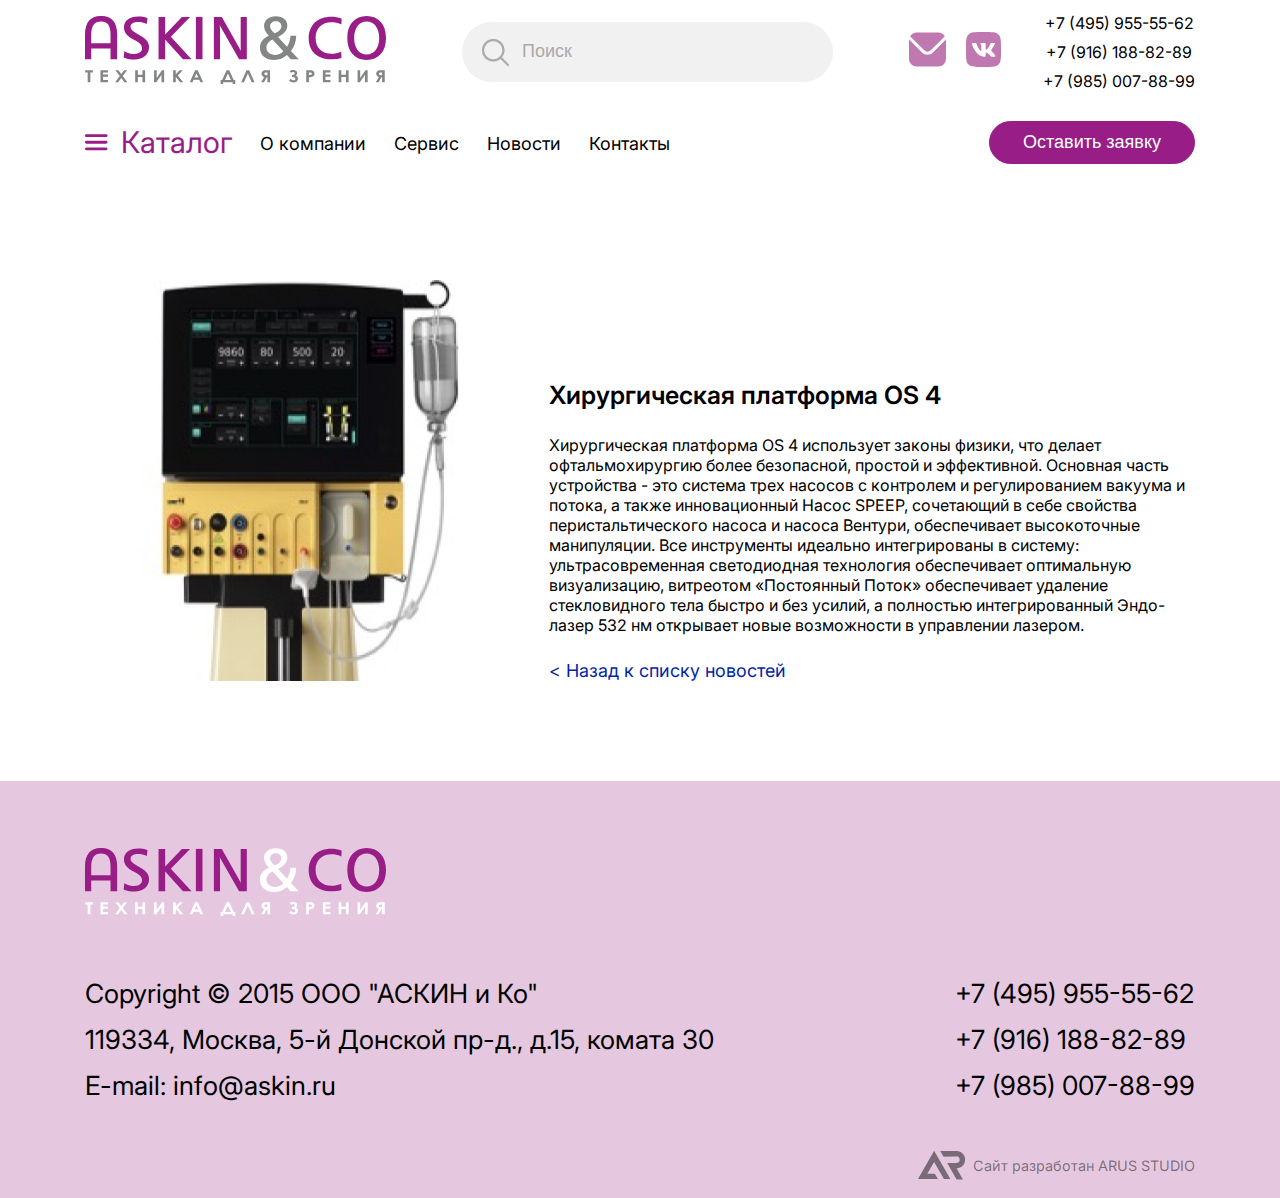
==== about-news.html @ c6e3f9d1 "7" ====
<!DOCTYPE html>
<html lang="ru">
	<head>
		<meta charset="UTF-8" />
		<meta http-equiv="X-UA-Compatible" content="IE=edge" />
		<meta name="viewport" content="width=device-width, initial-scale=1.0" />
		<link rel="preconnect" href="https://fonts.googleapis.com" />
		<link rel="preconnect" href="https://fonts.gstatic.com" crossorigin />
		<link
			href="https://fonts.googleapis.com/css2?family=Inter:wght@300;400;500;600;700&display=swap"
			rel="stylesheet"
		/>
		<link rel="stylesheet" href="style.css" />

		<title>ASKIN&CO</title>
	</head>
	<body>
		<div class="container">
			<header class="header">
				<a class="logo" href="index.html">
					<img src="images/logo.svg" alt="logo" />
				</a>
				<div class="header_search">
					<img class="header__search-ico" src="images/search.png" alt="ico" />
					<input class="header__search-input" type="text" placeholder="Поиск" />
				</div>
				<div class="header__contacts">
					<div class="header__contacts-message">
						<a href=""> <img src="images/ms.svg" alt="ico" /> </a>
						<a href=""> <img src="images/vk.svg" alt="ico" /> </a>
					</div>
					<div class="header__contacts-numbers">
						<a href="tel:74959555562">+7 (495) 955-55-62</a>
						<a href="tel:79161888289">+7 (916) 188-82-89</a>
						<a href="tel:79850078899">+7 (985) 007-88-99</a>
					</div>
				</div>

				<!-- for mobile-->
				<div class="header__mobileInfo">
					<img
						class="header__mobile-search"
						src="images/search-black.svg"
						alt="ico"
					/>
					<img
						class="header__mobile-burger"
						src="images/menu-btn.svg"
						alt="ico"
					/>
				</div>

				<div id="mobile__menuWrap" class="close">
					<div class="mobile__menu">
						<img
							class="mobile__menu-close"
							src="images/mobile-menu-close.svg"
							alt="ico"
						/>
						<ul class="mobile__menu-list">
							<li class="mobile__menu-listItem">
								<a href="about.html"> О компании</a>
							</li>
							<li class="mobile__menu-listItem">
								<a href="services.html"> Сервис </a>
							</li>
							<li class="mobile__menu-listItem">
								<a href="news.html"> Новости</a>
							</li>
							<li class="mobile__menu-listItem">
								<a href="contacts.html"> Контакты</a>
							</li>
						</ul>
						<div class="mobile__menu-numbers">
							<a href="tel:74959555562">+7 (495) 955-55-62</a>
							<a href="tel:79161888289">+7 (916) 188-82-89</a>
							<a href="tel:79850078899">+7 (985) 007-88-99</a>
						</div>
						<div class="mobile__menu-message">
							<a href=""> <img src="images/ms.svg" alt="ico" /> </a>
							<a href=""> <img src="images/vk.svg" alt="ico" /> </a>
						</div>
					</div>
				</div>
			</header>
		</div>

		<main>
			<div class="container">
				<div class="menu">
					<div class="menu__wrap">
						<div class="menu__catalog">
							<img
								class="menu__catalog-btn"
								src="images/catalog-icon.svg"
								alt="ico"
							/>
							<a href="catalog.html" class="menu__catalog-name">Каталог</a>
							<img
								class="menu__catalog-closeBtn"
								src="images/catalog-close.svg"
								alt="ico"
							/>
						</div>
						<ul class="menu__list">
							<li class="menu__list--item">
								<a href="about.html">О компании</a>
							</li>
							<li class="menu__list--item">
								<a href="services.html">Сервис</a>
							</li>
							<li class="menu__list--item"><a href="news.html">Новости</a></li>
							<li class="menu__list--item">
								<a href="contacts.html">Контакты</a>
							</li>
						</ul>
					</div>
					<button class="menu__btn">Оставить заявку</button>
				</div>

				<!--application form-->
				<div id="appFormWrap" class="close">
					<div class="appForm">
						<h4 class="appForm-title">Заполните форму заявки</h4>
						<div class="appForm-inWrap">
							<input class="appForm-alInput" type="text" placeholder="Название вашей организации">
							<input class="appForm-input" type="text" placeholder="ФИО контактного лица">
							<input class="appForm-alInput" type="text" placeholder="E-mail">
							<input class="appForm-input" type="text" placeholder=" +7 (000) 000 00 00 ">
							<textarea class="appForm-message" placeholder="Сообщение"></textarea>
						</div>
						<label class="appForm__agree">
							<input
								type="checkbox"
								id="app"
							 >
							 <div class="fake-app-btn"></div>
							<label class="appForm-agreeText" for="app" >Принимаю соглашением условий обработки персональных данных</label>
						</label>
						<button class="appForm-btn">Отправить</button>
					</div>
				</div>






				<!--aboutnews-->
				<div class="aboutnews__wrap">
					<img src="images/aboutnews.png" alt="img" class="aboutnews__img">
					<div class="aboutnews__info">
						<h4 class="aboutnews__title">Хирургическая платформа OS 4</h4>
						<p class="aboutnews__text">
							Хирургическая платформа OS 4 использует законы физики, что делает офтальмохирургию более
							 безопасной, простой и эффективной. Основная часть устройства - это система трех насосов 
							 с контролем и регулированием вакуума и потока, а также инновационный Насос SPEEP, 
							 сочетающий в себе свойства перистальтического насоса и насоса Вентури, обеспечивает 
							 высокоточные манипуляции. Все инструменты идеально интегрированы в систему: 
							 ультрасовременная светодиодная технология обеспечивает оптимальную визуализацию, 
							 витреотом «Постоянный Поток» обеспечивает удаление стекловидного тела быстро и без 
							 усилий, а полностью интегрированный Эндо-лазер 532 нм открывает новые возможности 
							 в управлении лазером.
						</p>
						<a class="aboutnews__back" href="news.html"> < Назад к списку новостей</a>
					</div>
				</div>



			</div>
		</main>

		<footer class="footer">
			<div class="container">
				<div class="footer__wrapper">
					<a class="footer__logo" href="index.html">
						<img src="images/footer-logo.svg" alt="logo" />
					</a>
					<div class="footer__info">
						<div class="footer__info-text">
							<span>Copyright © 2015 ООО "АСКИН и Ко"</span>
							<span>119334, Москва, 5-й Донской пр-д., д.15, комата 30</span>
							<span
								>E-mail: <a href="mailto: info@askin.ru">info@askin.ru</a></span
							>
						</div>
						<div class="footer__info-num">
							<a href="tel:74959555562">+7 (495) 955-55-62</a>
							<a href="tel:79161888289">+7 (916) 188-82-89</a>
							<a href="tel:79850078899">+7 (985) 007-88-99</a>
						</div>
					</div>
					<div class="arus">
						<a class="arus__link" href="">
							<img src="images/arus.svg" alt="ico" />
							<span>Сайт разработан ARUS STUDIO</span>
						</a>
					</div>
				</div>
			</div>
		</footer>

		<script src="scripts/index.js"></script>
	</body>
</html>
---- style.css ----
*,
*::before,
*::after {
	box-sizing: border-box;
	padding: 0;
	margin: 0;
}
a {
	text-decoration: none;
}
ul{
	list-style: none;
}
html{
	font-size: 16px;
}
body {
	font-family: 'Inter', sans-serif;
	overflow-x: hidden;
}

.container{
	max-width: 1150px;
	margin: 0 auto;
	padding: 0 20px;
}

.close{
	display: none;
}

/*//////////////////////////// HEADER BLOCK //////////////////////////////////*/

.header {
	width: 100%;
	padding: 19px 0;
	height: 103px;
	display: flex;
	justify-content: space-between;
	align-items: center;
}
.logo{
	cursor: pointer;
}

.logo img{
	width: 301px;
}

.header_search {
	position: relative;
	width: 371px;
	height: 60px;
}
.header__search-ico {
	position: absolute;
	top: 17px;
	left: 20px;
	cursor: pointer;
}
.header__search-input {
	width: 100%;
	height: 100%;
	background-color: #F1F1F1;
	border-radius: 82px;
	border:none;
	padding-left: 60px;
	outline: none;
	font-size: 1.125rem;
	color: #AAAAAA;

}
.header__search-input::placeholder{
	color: #AAAAAA;
}

.header__contacts {
	display: flex;
	justify-content: space-between;
	align-items: center;
	column-gap: 42px;
}
.header__contacts-message {
	display: flex;
	justify-content: space-between;
	align-items: center;
	column-gap: 20px;
}

.header__contacts-numbers {
	display: flex;
	flex-direction: column;
	justify-content: space-between;
	align-items: center;
	row-gap: 9px;
	font-size: 1rem;
}
.header__contacts-numbers a{
	color: black;
}


.header__mobileInfo{
	display: none;
	align-items: center;
	column-gap: 23px;
}
.header__mobile-search{
	cursor: pointer;
}
.header__mobile-burger{
	cursor: pointer;
}


.mobile__menuWrap{
	position: fixed;
	top: 0;
	left: 0;
	width: 100%;
	height: 100%;
	background-color: rgba(0,0,0,0.5);
	z-index: 5;
}

.mobile__menu{
	position: absolute;
	right: 0;
	top: 0;
	width: 320px;
	height: 100%;
	background-color: #fff;
	color: #000;
	padding: 40px 17px;
	overflow-y: scroll;
}
.mobile__menu-close{
	position: fixed;
	right: 7px;
	top: 7px;
}

.mobile__menu-list {
	display: flex;
	flex-direction: column;
	row-gap: 39px;
	font-weight: 400;
	font-size: 1.125rem;
}

.mobile__menu-listItem a{
	color: black;
}

.mobile__menu-numbers {
	margin-top: 40px;
	display: flex;
	flex-direction: column;
	row-gap: 18px;
}
.mobile__menu-numbers a{
	color: black;
}

.mobile__menu-message {
	margin-top: 40px;
	display: flex;
	column-gap: 25px;
}



@media(max-width: 1060px) {
	.logo img{
		width: 283px;
	}
	.header__contacts {
		display: none;
	}
	.header_search {
		width: 420px;
	}
}

@media(max-width: 850px) {
	.logo img{
		width: 200px;
	}
	.header{
		height: 90px;
	}
	.header_search {
		width: 300px;
		height: 50px;
	}
	.header__search-ico {
		width: 22px;
		height: 22px;
		top: 14px;
		left: 18px;
	}
	.header__search-input {
		padding-left: 52px;
	}
}

@media(max-width: 780px) {
	.header__mobileInfo{
		display: flex;
	}
	.logo img{
		width: 164px;
	}
	.header{
		height: 60px;
	}
	.header_search {
		display: none;
	}
}


/*//////////////////////////// MOBILE SEARCH //////////////////////////////////*/

.mobile__searchWrap{
	position: fixed;
	top: 0;
	width: 100%;
	height: 100%;
	background-color: rgba(0, 0, 0, 0.301);
	overflow-y: hidden;
	z-index: 10;
}

.mobile__search-off{
	position: absolute;
	display: flex;
	align-items: center;
	top: -100px;
	left: 0;
	width: 100%;
	height: 70px;
	background-color: #fff;
	transition: all 0.4s ease;
}
.mobile__search-on{
	position: absolute;
	display: flex;
	align-items: center;
	top: 0;
	left: 0;
	width: 100%;
	height: 70px;
	background-color: #fff;
	transition: all 0.5s ease;
}
.mobile__search-ico{
	width: 28px;
	height: 27px;
	margin-left: 20px;
	cursor: pointer;
}
.mobile__search-input{
	width: 100%;
	height: 70px;
	background-color: #fff;
	color: #AAAAAA;
	padding: 24px 15px;
	border: none;
	outline: none;
	font-weight: 400;
	font-size: 1.125rem;
}
.mobile__search-input::placeholder{
	color: #AAAAAA;
	font-weight: 400;
	font-size: 1.125rem;
}







/*//////////////////////////// MENU BLOCK //////////////////////////////////*/


.menu{
	width: 100%;
	height: 77px;
	display: flex;
	justify-content: space-between;
	align-items: center;
}

.menu__wrap {
	display: flex;
	justify-content: space-between;
	align-items: center;
	column-gap: 27px;
}
.menu__catalog {
}

.menu__catalog-name{
	margin-left: 9px;
	font-weight: 400;
	font-size: 1.875rem;
	color: #981D87;
}
.menu__catalog-btn{
	cursor: pointer;
	color: #981D87;
	margin-bottom: 2px;
}
.menu__catalog-closeBtn{
	display: none;
	margin-left: 7px;
	margin-bottom: 2px;
	cursor: pointer;
}
.menu__list {
	display: flex;
	justify-content: space-between;
	column-gap: 28px;
	margin-top: 3px;
}
.menu__list--item {
	font-weight: 400;
	font-size: 1.125rem;
}
.menu__list--item a{
	color: black
}
.menu__btn {
	width: 206px;
	height: 43px;
	color: white;
	font-size: 1.125rem;
	font-weight: 400;
	background-color: #981D87;
	border-radius: 60px;
	border: 1px solid #981D87;
	cursor: pointer;
	margin-top: 2px;
	transition: all 0.3s ease-in-out;
}
.menu__btn:hover{
	color: #981D87;
	background-color: white;
}



@media(max-width: 1020px) {
	.menu__catalog-name{
		font-size: 1.5625rem;
	}
	.menu__catalog-btn{
		margin-bottom: 0;
	}
	.menu__btn {
		width: 179px;
	}
	
}

@media(max-width: 850px) {
	.menu__list {
		font-size: 0.6rem;
		column-gap: 17px;
		margin-top: 3px;
	}
	.menu__btn {
		width: 176px;
		height: 36px;
		font-size: 1rem;
	}
}
@media(max-width: 780px) {
	.menu__list {
		display: none;
	}
}

@media(max-width: 460px) {
	.menu__btn {
		display: none;
	}
	.menu__catalog-name{
		margin-left: 7px;
		margin-bottom: 1px;
		font-size: 1.125rem;
	}
	.menu__catalog-btn{
		width: 20px;
		height: 14px;
	}
}




/*//////////////////////////// APP FORM BLOCK //////////////////////////////////*/

.appFormWrap {
	z-index: 10;
	top: 0;
	left: 0;
	width: 100%;
	height: 100%;
	position: fixed;
	display: flex;
	justify-content: center;
	align-items: center;
	background-color: rgba(0, 0, 0, 0.58);
}
.appForm {
	display: flex;
	flex-direction: column;
	padding: 27px;
	background-color: #fff;
	width: 426px;
	height: 596px;
	border-radius: 20px;
}
.appForm-title {
	font-weight: 400;
	font-size: 1rem;
	margin-top: 10px;
	margin-bottom: 26px;
	text-align: center;
}
.appForm-inWrap {
	display: flex;
	flex-direction: column;
	row-gap: 10px;
}
.appForm-alInput {
	height: 50px;
	background-color: rgba(248, 248, 248, 0.88);
	border-radius: 11.2786px;
	border: none;
	outline: none;
	font-weight: 400;
	font-size: 0.875rem;
	color: #9D9D9D;
	padding: 16px;
}
.appForm-input {
	height: 50px;
	background-color: rgba(248, 248, 248, 0.88);
	border-radius: 11.2786px;
	border: none;
	outline: none;
	font-weight: 400;
	font-size: 0.875rem;
	color: #9D9D9D;
	padding: 16px;
}
.appForm-message{
	height: 111px;
	background-color: rgba(248, 248, 248, 0.88);
	border-radius: 12.6884px;
	border: none;
	outline: none;
	font-weight: 400;
	font-size: 0.875rem;
	color: #9D9D9D;
	padding: 16px;
	resize: none;
}


.appForm__agree {
	display: flex;
	align-items: center;
	margin-top: 23px;
}

.appForm__agree input{
	height: 1px;
	width: 1px;
}
.fake-app-btn{
	width: 27px;
	height: 22px;
	background-color: #ffffff;
	border-radius: 50%;
	border: 1px solid #000000;
}
.appForm__agree input:checked + .fake-app-btn::before{
	z-index: 3;
	display: inline-block;
	position: relative;
	content: "";
	top: 0.5px;
	left: 4.5px;
	width: 12px;
	height: 12px;
	background-color: #aca192;
	border-radius: 50%;
}	
.appForm-agreeText{
	font-weight: 400;
	font-size: 0.75rem;	
	color: #B4B4B4;
	margin-left: 14px;
}
.appForm-btn {
	cursor: pointer;
	width: 366.83px;
	height: 49.34px;
	background-color: #CBCBCB;
	border-radius: 38px;
	font-weight: 600;
	font-size: 1.0625rem;
	color: #fff;
	border: none;
	margin-top: 23px;
	transition: all 0.3s ease-in-out;
}

.appForm__agree input:checked + .appForm-btn:hover {
	background: #981D87;
	color: rgba(255, 255, 255, 0.88);
}




/*//////////////////////////// OFFER BLOCK //////////////////////////////////*/


.offer{
	width:100%;
	/*height: 524px;*/
	margin-top: 21px;
}
.offer__block{

	/*height: 100%;*/
	height: 524px;
}
.first-block {
	display: flex;
	justify-content: space-between;
	align-items: center;
	background-color: #FAFAFA ;
	/*column-gap: 62px;*/
}
.first__block-info{
	width: 416px;
	display: flex;
	flex-direction: column;
	justify-content: center;
	row-gap: 15px;
	margin-left: 19px;
}
.first-block-title{
	font-weight: 600;
	font-size: 1.5rem;
}
.first-block-text{
	font-weight: 400;
	font-size: 1.125rem;
}
.first__block-company{
	width: 582px;
	display: flex;
	column-gap: 44px;
}
.img2{
	margin-top: 63px;
	margin-bottom: 47px;
}
.img3{
	margin-bottom: 29px;
}
.img4{
	margin-top: 65px;
	margin-bottom: 48px;
}
/*.slick-initialized .slick-slide{
	display: flex;
	justify-content: space-between;
	align-items: center;
	padding: 70px 0 100px 0;
	position: relative;
}*/
.slick-prev{
	z-index: 3;
	position: absolute;
	right: 114px;
	bottom: 33px;
	width: 0;
	height: 0;
	font-size: 0;
	border: none;
}
.slick-prev::before{
	content: url(images/left-arrow.svg);
	cursor: pointer;
	padding: 5px;
}
.slick-next{
	z-index: 3;
	position: absolute;
	right: 34px;
	bottom: 33px;
	width: 0;
	height: 0;
	font-size: 0;
	border: none;
	background-color: #FAFAFA;
}
.slick-next::after{
	content: url(images/right-arrow.svg);
	cursor: pointer;
	padding: 5px;
}



/*//////////////////////////// CATALOG BLOCK //////////////////////////////////*/

.catalog {
	width: 100%;
	margin-top: 39px;
	margin-bottom: 100px;
}
.catalog__title {
	margin-top: 18px;
	font-weight: 400;
	font-size: 1.25rem;
}
.catalog__list {
	margin-top: 38px;
	display: flex;
	justify-content: space-between;
	align-items: center;
	flex-wrap: wrap;
	column-gap: 21px;
	row-gap: 40px;
}
.catalog__item {
	position: relative;
	width: 260px;
	height: 377px;
	border: 1px solid #E4E4E4;
	border-radius: 10px;
	display: flex;
	flex-direction: column;
	justify-content: space-between;
	align-items: center;
	transition: all 0.3s;
}
.catalog__item:hover{
	cursor: pointer;
	scale: 1.010 ;
}

.catalog__item img{
	margin-top: 25px;
	width: 210px;
}

.catalog__item-name {
	font-weight: 400;
	font-size: 1.25rem;
	position: absolute;
	top: 300px;
	left: 12px;
	color: #000000;
}




/*//////////////////////////// NEWS BLOCK //////////////////////////////////*/

.news {
	margin-bottom: 100px;
}
.news__top {
	display: flex;
	justify-content: space-between;
	align-items: center;
}
.news__title {
	font-weight: 400;
	font-size: 1.25rem;
}
.news__btn {
	width: 291px;
	height: 46px;
	background-color: #981D87;
	border-radius: 60px;
	border: 1px solid #981D87;
	color: #fff;
	font-weight: 600;
	font-size: 1.125rem;
	cursor: pointer;
	transition: all 0.3s ease-in-out;
}
.news__btn:hover{
	background-color: #ffffff;
	color: #981D87;
}
.news__list {
	margin-top: 62px;
	display: flex;
	justify-content: center;
	column-gap: 35px;
	align-items: center;
}
.news__item {
	width: 306px;
	height: 427px;
	border: 0.909524px solid #D3D3D3;
	border-radius: 20.0095px;
	padding: 12px;
	display: flex;
	flex-direction: column;
}
.news__item img{
	width: 251px;
	height: 181px;
	margin: 15px auto 0;
}
.news__item-name {
	margin-top: 33px;
	margin-bottom: 19px;
	font-weight: 600;
	font-size: 1rem;
}
.news__item-text {
	font-weight: 400;
	font-size: 0.875rem;
}
.news__item-btn {
	margin-top: 19px;
	color: #0025AA;
	font-weight: 400;
	font-size: 1rem;
	cursor: pointer;
}







/*//////////////////////////// ABOUNEWS BLOCK //////////////////////////////////*/


.aboutnews__wrap {
	display: flex;
	column-gap: 90px;
	margin: 100px 0;
}
.aboutnews__img {

}
.aboutnews__info {
	display: flex;
	flex-direction: column;
	row-gap: 25px;
	margin-top: 100px;
}
.aboutnews__title {
	font-weight: 600;
	font-size: 1.5625rem;
}
.aboutnews__text {
	font-weight: 400;
	font-size: 1rem;
}
.aboutnews__back {
	font-weight: 400;
	font-size: 1.125rem;
	color: #0025AA;
}







/*//////////////////////////// HELP BLOCK //////////////////////////////////*/

.helpWrap{
	
}
.help {
	padding-bottom: 30px;
	position: relative;
}
.help__left {
	display: flex;
	flex-direction: column;
}
.help__title {
	margin-top: 57px;
	font-weight: 400;
	font-size: 1.5625rem;
}
.help__name {
	width: 563px;
	height: 78px;
	background: #EDF5FF;;
	border-radius: 16px;
	border: none;
	font-weight: 400;
	font-size: 1.125rem;
	color: #AEAEAE;
	margin-top: 30px;
	padding: 27px 15px;
	outline: none;
}
.help__tel {
	width: 563px;
	height: 78px;
	background: #EDF5FF;;
	border-radius: 16px;
	border: none;
	font-weight: 400;
	font-size: 1.125rem;
	color: #AEAEAE;
	margin-top: 25px;
	padding: 27px 15px;
	outline: none;
}

.help__com {
	width: 563px;
	height: 202px;
	background: #EDF5FF;;
	border-radius: 18px;
	border: none;
	outline: none;
	font-weight: 400;
	font-size: 1.125rem;
	color: #AEAEAE;
	margin-top: 25px;
	resize: none;
	padding: 22px 15px;
}
.help__name::placeholder,
.help__tel::placeholder,
.help__com::placeholder{
	font-weight: 400;
	font-size: 1.125rem;
}

.help__agree {
	display: flex;
	align-items: center;
	margin-top: 22px;
	font-weight: 400;
	font-size: 1rem;
	color: #8E8E8E;
}
.help__agree label{
	margin-left: 15px;
}
.help__agree input{
	height: 1px;
	width: 1px;
}
.fake-btn{
	width: 28px;
	height: 28px;
	background-color: #F8F8F8;
	border-radius: 33px;
}
.help__agree input:checked + .fake-btn::before{
	z-index: 3;
	display: inline-block;
	position: relative;
	content: "";
	top: 5.3px;
	left: 5.3px;
	width: 18px;
	height: 18px;
	background-color: #EDF5FF;;
	border-radius: 33px;
}

.help__btn {
	cursor: pointer;
	width: 563px;
	height: 65px;
	background: #DBECFF;;
	border-radius: 38px;
	font-weight: 600;
	font-size: 1.5625rem;
	color: #000;
	border: none;
	margin-top: 26px;
	transition: all 0.3s ease-in-out;
}
.help__btn:hover {
	background: #981D87;
	color: rgba(255, 255, 255, 0.88);
}
.help__img {
	width: 678px;
	height: 678px;
	position: absolute;
	top: 20px;
	right: -170px;
}




@media(max-width: 1370px){
	.help__img {
		width: 580px;
		height: 580px;
		right: -110px;
		top: 85px;
	}
	.help {
		padding: 0 20px 30px;
	}
}


@media(max-width: 1100px){
	.help {
		display: flex;
		justify-content: center;
		align-items: center;
	}

	.help__img {
		display: none;
	}

}

@media(max-width: 700px){

	.help__name,
	.help__tel{
		width: 376px;
		height: 62px;
		font-size: 1rem;
	}
	.help__com{
		width: 376px;
		height: 202px;
	}
	.help__btn {
		width: 370px;
		height: 59px;
	}
}
@media(max-width: 420px){
	.help__name,
	.help__tel{
		width: 296px;
		height: 52px;
		font-size: 1rem;
	}
	.help__tel{
		margin-top: 15px;
	}
	.help__com{
		margin-top: 15px;
		width: 296px;
		height: 197px;
	}
	.help__btn {
		width: 296px;
		height: 51px;
		margin-top: 25px;
		margin-bottom: 10px;
	}
}






/*//////////////////////////// PARTNERS BLOCK //////////////////////////////////*/



.partners__title {
	margin-top: 40px;
	font-weight: 400;
	font-size: 1.25rem;
}
.partners__list {
	width: 100%;
	padding: 30px 0;
	display: flex;
	justify-content: center;
	align-items: center;
	column-gap: 60px;
	margin-bottom: 50px;
}
.partners__list-item {
	display: flex;
	justify-content: center;
	align-items: center;
}












/*//////////////////////////// FOOTER BLOCK //////////////////////////////////*/


.footer{
	height: 417px;
	width: 100%;
	background-color: #E5C8E0;
}
.footer__logo img{
	cursor: pointer;
	margin-top: 67px;
}
.footer__info{
	margin-top: 57px;
	display: flex;
	flex-wrap: wrap-reverse;
	justify-content: space-between;
	align-items: center;
	font-weight: 400;
	font-size: 1.650rem;
}
.footer__info-text{
	display: flex;
	flex-direction: column;
	row-gap: 14px;
}
.footer__info-text a{
	color: black;
}

.footer__info-num{
	display: flex;
	flex-direction: column;
	row-gap: 14px;
}
.footer__info-num a{
	color: black;
}
.arus{
	display: flex;
	justify-content: end;
	margin-top: 50px;
}
.arus__link{
	display: flex;
	justify-content: space-between;
	column-gap: 7px;
	align-items: center;
	color: #00000078;
	font-weight: 400;
	font-size: 0.900rem;
}



@media(max-width: 1060px) {
	.container{
		padding: 0 30px;
	}
	.footer__logo img{
		margin-top: 60px;
	}
	.footer__info{
		font-size: 1rem;
		flex-direction: column;
		align-items: start;
		row-gap: 22px;
		margin-top: 43px;
	}
	.footer__info-text{
		order: 2;
	}
	.footer__info-num{
		order: 1;
	}

	.arus{
		display: flex;
		justify-content: end;
		margin-top: -13px;
	}
	.arus__link{
		display: flex;
		justify-content: space-between;
		column-gap: 6px;
		align-items: center;
		color: #00000078;
		font-weight: 400;
		font-size: 0.875rem;
	}
	.arus__link img{
		width: 36px;
		height: 22px;
	}
}

@media(max-width: 820px) {
	.container{
		padding: 0 20px;
	}
	.footer__logo img{
		margin-top: 37px;
		width: 213px;
		height: 48px;
	}
	.footer__info{
		row-gap: 30px;
		margin-top: 35px;
	}

	.arus{
		display: flex;
		justify-content: center;
		margin-top: 30px;
	}
	.arus__link{
		display: flex;
		justify-content: space-between;
		column-gap: 6px;
		align-items: center;
		font-size: 0.875rem;
	}
	.arus__link img{
		width: 36px;
		height: 22px;
	}
	.footer__info-num{
		row-gap: 23px;
	}
	.footer{
		height: 410px;
	}
}

@media(max-width: 470px) {
	.footer__info{
		row-gap: 30px;
		margin-top: 35px;
		font-size: 0.875rem;
	}
	.arus__link{
		font-size: 0.75rem;
	}
	.arus__link img{
		width: 36px;
		height: 22px;
	}
}






/*//////////////////////////// NEWS HTML //////////////////////////////////*/


.newsPage {
	margin-bottom: 100px;
}

.newsPage__list {
	margin-top: 62px;
	display: flex;
	justify-content: center;
	column-gap: 70px;
	row-gap: 50px;
	align-items: center;
	flex-wrap: wrap;
}





/*//////////////////////////// CONTACTS HTML //////////////////////////////////*/


.contact__about {
	margin-top: 37px;
	width: 100%;
}
.contact__about-title {
	font-weight: 600;
	font-size: 1.5625rem;
}
.contact__about-text {
	margin-top: 21px;
	font-weight: 400;
	font-size: 1.625rem;
}
.contacts__wrap {
	margin-top: 60px;
	display: flex;
	align-items: center;
	justify-content: space-between;
}
.contacts__info {
	display: flex;
	flex-direction: column;
	max-width: 450px;
}
.contact__phones {
	display: flex;
	flex-direction: column;
	border-left: 3px solid #981D87;
	padding: 0 28px 7px;
}
.contact__phones div{
	display: flex;
	flex-direction: column;
	row-gap: 27px;
}
.contact__phones a{
	font-weight: 400;
	font-size: 1.5625rem;
	color: black;
}

.contact__title{
	font-weight: 600;
	font-size: 1.5625rem;
	margin-bottom: 30px;
}
.contact__email {
	border-left: 3px solid #981D87;
	padding: 0 28px 7px;
	margin-top: 46px;
}
.contact__email a{
	color: black;
}
.contact__email span{
	font-weight: 400;
	font-size: 1.5625rem;
}
.contact__adress {
	border-left: 3px solid #981D87;
	padding: 0 28px 7px;
	margin-top: 46px;
}
.contact__adress span{
	font-weight: 400;
	font-size: 1.5625rem;
}

.contacts__img{
	margin-top: 100px;
	margin-right: -85px;
}



/*//////////////////////////// ABOUT HTML //////////////////////////////////*/


.about {
	margin-top: 50px;
	margin-bottom: 150px;
}
.about__top {
	width: 100%;
	display: flex;
	align-items: center;
}
.about__top-text {
	margin-left: 33px;
	font-weight: 400;
	font-size: 1.625rem;
}
.about__text {
	font-weight: 400;
	font-size: 1.625rem;
	margin-top: 30px;
}







/*//////////////////////////// SERVICES HTML //////////////////////////////////*/

.services__about {
	margin-top: 70px;
}
.services__about-title {
	font-weight: 400;
	font-size: 1.625rem;
}
.services__about-text {
	margin-top: 21px;
	font-weight: 400;
	font-size: 1rem;
}

.services__wrap {
	margin-top: 70px;
	display: flex;
	justify-content: space-between;
	align-items: center;
	margin-bottom: 123px;
}

.services__form {
	display: flex;
	flex-direction: column;
	row-gap: 21px;
}

.services__form-name {
	width: 494px;
	height: 68.44px;
	background-color: rgba(247, 247, 247, 0.88);
	border-radius: 16px;
	border: none;
	font-weight: 400;
	font-size: 1.125rem;
	color: #AEAEAE;
	padding: 27px 15px;
	outline: none;
}
.services__form-tel {
	width: 494px;
	height: 68.44px;
	background-color: rgba(247, 247, 247, 0.88);
	border-radius: 16px;
	border: none;
	font-weight: 400;
	font-size: 1.125rem;
	color: #AEAEAE;
	padding: 27px 15px;
	outline: none;
}

.services__form-com {
	width: 494px;
	height: 177.24px;
	background-color: rgba(247, 247, 247, 0.88);
	border-radius: 18px;
	border: none;
	outline: none;
	font-weight: 400;
	font-size: 1.0625rem;
	color: #AEAEAE;
	resize: none;
	padding: 22px 15px;
}
.services__form-com::placeholder,
.services__form-tel::placeholder,
.services__form-name::placeholder{
	font-weight: 400;
	font-size: 1.0625rem;
}

.services__agree {
	display: flex;
	align-items: center;
	margin-top: 17px;
	font-weight: 400;
	font-size: 1rem;
	color: #8E8E8E;
}
.services__agree label{
	margin-left: 15px;
}
.services__agree input{
	height: 1px;
	width: 1px;
}
.services-fake-btn{
	width: 28px;
	height: 28px;
	background-color: #F8F8F8;
	border-radius: 33px;
}
.services__agree input:checked + .services-fake-btn::before{
	z-index: 3;
	display: inline-block;
	position: relative;
	content: "";
	top: 5.4px;
	left: 5.3px;
	width: 18px;
	height: 18px;
	background-color: #981D87;
	border-radius: 33px;
}

.services-btn {
	cursor: pointer;
	width: 490px;
	height: 61px;
	background: #981D87;
	border-radius: 38px;
	font-weight: 600;
	font-size: 1.5625rem;
	color: rgba(255, 255, 255, 0.88);
	border: none;
	margin-top: 20px;
	transition: all 0.3s ease-in-out;
}
.services-btn:hover {
	background: rgba(255, 255, 255, 0.88);
	color: #981D87;
}
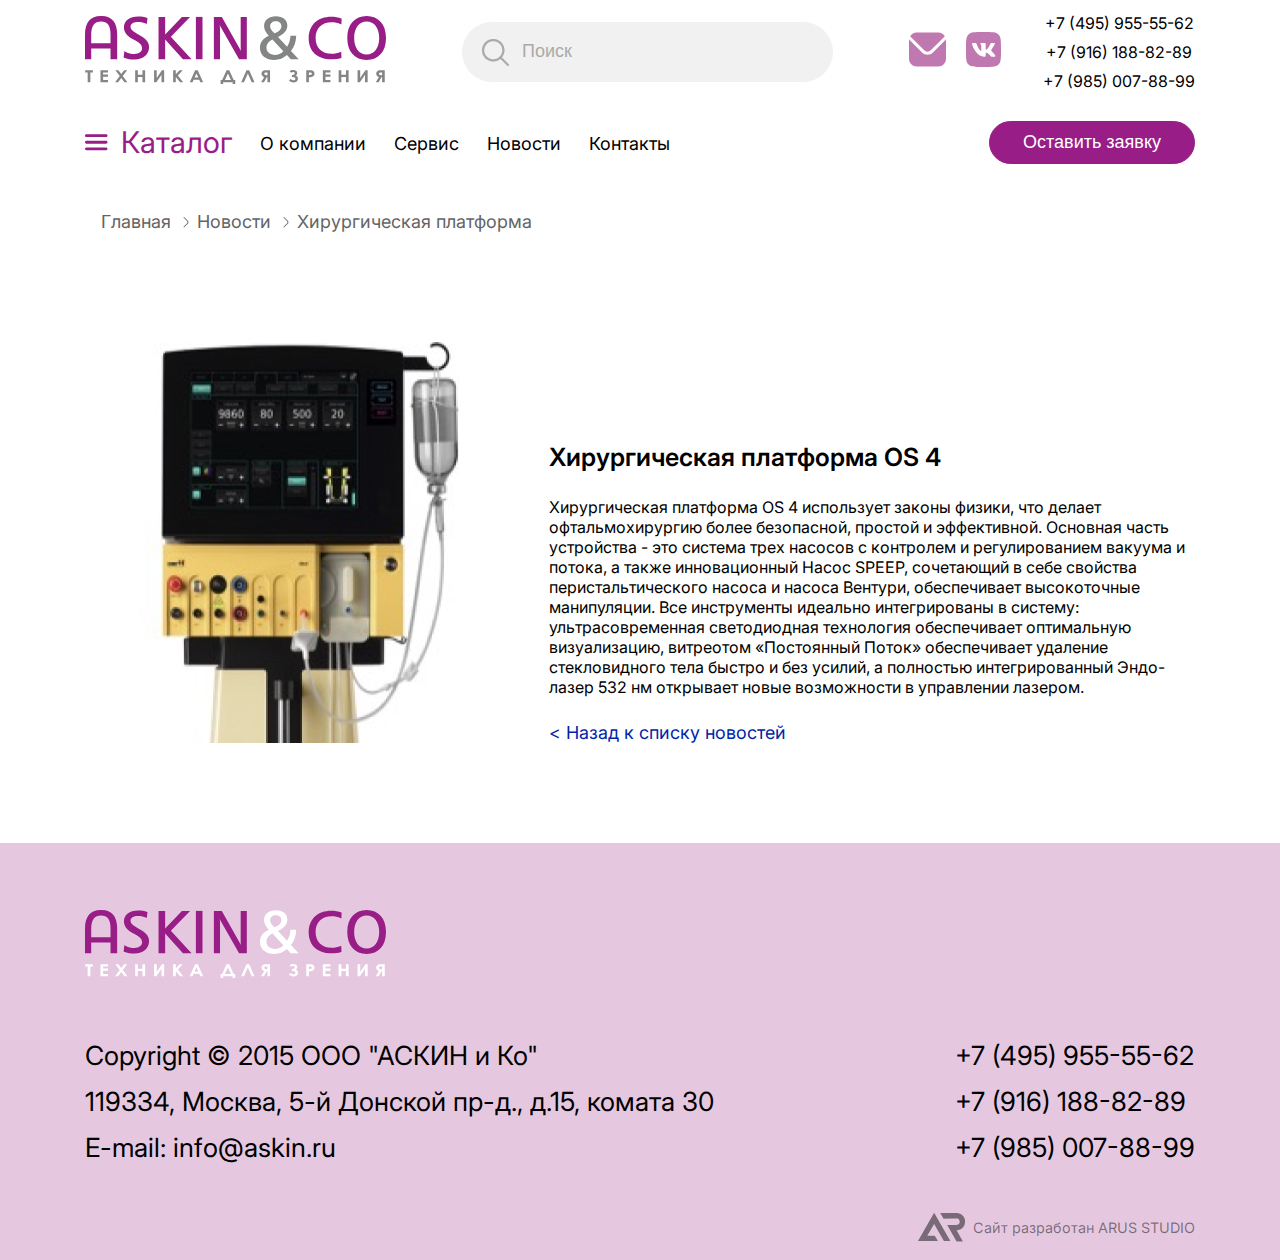
==== commit 4dc74efb: "9" ====
--- a/about-news.html
+++ b/about-news.html
@@ -117,6 +117,13 @@
 					</div>
 					<button class="menu__btn">Оставить заявку</button>
 				</div>
+
+				<ul class="breadcrumb">
+					<li><a href="index.html">Главная</a></li>
+					<li><a href="news.html">Новости</a></li>
+					<li><a href="#">Хирургическая платформа</a></li>
+				</ul>
+
 
 				<!--application form-->
 				<div id="appFormWrap" class="close">
--- a/style.css
+++ b/style.css
@@ -23,10 +23,6 @@
 	max-width: 1150px;
 	margin: 0 auto;
 	padding: 0 20px;
-}
-
-.close{
-	display: none;
 }
 
 /*//////////////////////////// HEADER BLOCK //////////////////////////////////*/
@@ -324,15 +320,24 @@
 	display: flex;
 	justify-content: space-between;
 	column-gap: 28px;
-	margin-top: 3px;
+	margin-top: 5px;
 }
 .menu__list--item {
 	font-weight: 400;
 	font-size: 1.125rem;
+	border-bottom: 2px solid #ffffff;
+	transition: all 0.2s ease-in-out; 
+}
+.menu__list--item:hover {
+	border-bottom: 2px solid #000;
 }
 .menu__list--item a{
 	color: black
 }
+.menu__list--itemActive {
+	border-bottom: 2px solid #000;
+}
+
 .menu__btn {
 	width: 206px;
 	height: 43px;
@@ -398,6 +403,40 @@
 		height: 14px;
 	}
 }
+
+/*//////////////////////////// breadcrumbs  //////////////////////////////////*/
+
+/* Style the list */
+ul.breadcrumb {
+	margin-top: 21px;
+	padding: 10px 16px;
+	list-style: none;
+	background-color: #ffffff;
+ }
+ 
+ /* Display list items side by side */
+ ul.breadcrumb li {
+	display: inline;
+	font-size: 18px;
+ }
+ 
+ /* Add a slash symbol (/) before/behind each list item */
+ ul.breadcrumb li+li:before {
+	padding: 8px;
+	color: black;
+	content: url(/images/bredcrums.png);
+ }
+ 
+ /* Add a color to all links inside the list */
+ ul.breadcrumb li a {
+	color: #646464;
+	transition: all 0.3s;
+ }
+ 
+ /* Add a color on mouse-over */
+ ul.breadcrumb li a:hover {
+	color: #000000;
+ }
 
 
 
@@ -627,7 +666,7 @@
 
 .catalog {
 	width: 100%;
-	margin-top: 39px;
+	margin-top: 70px;
 	margin-bottom: 100px;
 }
 .catalog__title {
@@ -654,11 +693,10 @@
 	flex-direction: column;
 	justify-content: space-between;
 	align-items: center;
-	transition: all 0.3s;
+	transition: all 0.3s ease;
 }
 .catalog__item:hover{
-	cursor: pointer;
-	scale: 1.010 ;
+	box-shadow: 1px 1px 12px -2px rgba(34, 60, 80, 0.2);
 }
 
 .catalog__item img{
@@ -753,7 +791,7 @@
 
 
 
-/*//////////////////////////// ABOUNEWS BLOCK //////////////////////////////////*/
+/*//////////////////////////// ABOUT NEWS BLOCK //////////////////////////////////*/
 
 
 .aboutnews__wrap {
@@ -761,9 +799,7 @@
 	column-gap: 90px;
 	margin: 100px 0;
 }
-.aboutnews__img {
-
-}
+
 .aboutnews__info {
 	display: flex;
 	flex-direction: column;
@@ -792,12 +828,10 @@
 
 /*//////////////////////////// HELP BLOCK //////////////////////////////////*/
 
-.helpWrap{
-	
-}
 .help {
 	padding-bottom: 30px;
 	position: relative;
+	margin-bottom: 90px;
 }
 .help__left {
 	display: flex;
@@ -926,7 +960,7 @@
 		top: 85px;
 	}
 	.help {
-		padding: 0 20px 30px;
+		padding: 0 0 30px;
 	}
 }
 
@@ -945,7 +979,9 @@
 }
 
 @media(max-width: 700px){
-
+	.help{
+		margin-bottom: 60px;
+	}
 	.help__name,
 	.help__tel{
 		width: 376px;
@@ -962,6 +998,9 @@
 	}
 }
 @media(max-width: 420px){
+	.help{
+		margin-bottom: 50px;
+	}
 	.help__name,
 	.help__tel{
 		width: 296px;
@@ -989,6 +1028,97 @@
 
 
 
+
+/*//////////////////////////// ABOUT FIRM //////////////////////////////////*/
+
+.about-firm {
+	margin: 100px 0;
+}
+.about-firm__text {
+	font-weight: 400;
+	font-size: 1.125rem;	
+	margin-top: 35px;
+	line-height: 1.375rem;
+}
+.about-firm__item-list {
+	display: flex;
+	flex-direction: column;
+	margin-top: 80px;
+	row-gap: 37px;
+}
+.about-firm__item {
+	width: 100%;
+	height: 216px;
+	border: 1px solid #E4E4E4;
+	border-radius: 10px;
+	color: black;
+	display: flex;
+	align-items: center;
+	transition: all 0.3s ease; 
+}
+.about-firm__item img{
+	width: 179px;
+	height: 188px;
+	margin-left: 40px;
+}
+.about-firm__item:hover{
+	box-shadow: 1px 1px 12px -2px rgba(34, 60, 80, 0.2);
+}
+
+
+.about-firm__item-info {
+	margin-left: 82px;
+}
+.about-firm__item-title {
+	font-weight: 600;
+	font-size: 1.125rem;	
+	line-height: 1.375rem;
+}
+.about-firm__item-text {
+	width: 323px;
+	font-weight: 400;
+	font-size: 1rem;
+	line-height: 1.1875rem;
+	margin-top: 21px;
+}
+
+
+@media(max-width: 700px){
+	.about-firm__item-info {
+		margin-left: 27px;
+	}
+	.about-firm__item img{
+		margin-left: 5px;
+	}
+
+}
+
+@media(max-width: 590px){
+	.about-firm__item-info {
+		margin-left: 10px;
+		padding-right: 6px;
+	}
+	.about-firm__item img{
+		width: 110px;
+		height: 116px;
+	}
+	.about-firm__item {
+		height: 182px;
+	}
+	.about-firm__item-title {
+		font-size: 1rem;	
+		line-height: 1.1875rem;
+	}
+	.about-firm__item-text {
+		width: 100%;
+		font-size: 1rem;
+		line-height: 1.1875rem;
+		margin-top: 8px;
+	}
+}
+
+
+
 /*//////////////////////////// PARTNERS BLOCK //////////////////////////////////*/
 
 
@@ -1023,161 +1153,6 @@
 
 
 
-
-/*//////////////////////////// FOOTER BLOCK //////////////////////////////////*/
-
-
-.footer{
-	height: 417px;
-	width: 100%;
-	background-color: #E5C8E0;
-}
-.footer__logo img{
-	cursor: pointer;
-	margin-top: 67px;
-}
-.footer__info{
-	margin-top: 57px;
-	display: flex;
-	flex-wrap: wrap-reverse;
-	justify-content: space-between;
-	align-items: center;
-	font-weight: 400;
-	font-size: 1.650rem;
-}
-.footer__info-text{
-	display: flex;
-	flex-direction: column;
-	row-gap: 14px;
-}
-.footer__info-text a{
-	color: black;
-}
-
-.footer__info-num{
-	display: flex;
-	flex-direction: column;
-	row-gap: 14px;
-}
-.footer__info-num a{
-	color: black;
-}
-.arus{
-	display: flex;
-	justify-content: end;
-	margin-top: 50px;
-}
-.arus__link{
-	display: flex;
-	justify-content: space-between;
-	column-gap: 7px;
-	align-items: center;
-	color: #00000078;
-	font-weight: 400;
-	font-size: 0.900rem;
-}
-
-
-
-@media(max-width: 1060px) {
-	.container{
-		padding: 0 30px;
-	}
-	.footer__logo img{
-		margin-top: 60px;
-	}
-	.footer__info{
-		font-size: 1rem;
-		flex-direction: column;
-		align-items: start;
-		row-gap: 22px;
-		margin-top: 43px;
-	}
-	.footer__info-text{
-		order: 2;
-	}
-	.footer__info-num{
-		order: 1;
-	}
-
-	.arus{
-		display: flex;
-		justify-content: end;
-		margin-top: -13px;
-	}
-	.arus__link{
-		display: flex;
-		justify-content: space-between;
-		column-gap: 6px;
-		align-items: center;
-		color: #00000078;
-		font-weight: 400;
-		font-size: 0.875rem;
-	}
-	.arus__link img{
-		width: 36px;
-		height: 22px;
-	}
-}
-
-@media(max-width: 820px) {
-	.container{
-		padding: 0 20px;
-	}
-	.footer__logo img{
-		margin-top: 37px;
-		width: 213px;
-		height: 48px;
-	}
-	.footer__info{
-		row-gap: 30px;
-		margin-top: 35px;
-	}
-
-	.arus{
-		display: flex;
-		justify-content: center;
-		margin-top: 30px;
-	}
-	.arus__link{
-		display: flex;
-		justify-content: space-between;
-		column-gap: 6px;
-		align-items: center;
-		font-size: 0.875rem;
-	}
-	.arus__link img{
-		width: 36px;
-		height: 22px;
-	}
-	.footer__info-num{
-		row-gap: 23px;
-	}
-	.footer{
-		height: 410px;
-	}
-}
-
-@media(max-width: 470px) {
-	.footer__info{
-		row-gap: 30px;
-		margin-top: 35px;
-		font-size: 0.875rem;
-	}
-	.arus__link{
-		font-size: 0.75rem;
-	}
-	.arus__link img{
-		width: 36px;
-		height: 22px;
-	}
-}
-
-
-
-
-
-
 /*//////////////////////////// NEWS HTML //////////////////////////////////*/
 
 
@@ -1186,7 +1161,7 @@
 }
 
 .newsPage__list {
-	margin-top: 62px;
+	margin-top: 72px;
 	display: flex;
 	justify-content: center;
 	column-gap: 70px;
@@ -1203,7 +1178,7 @@
 
 
 .contact__about {
-	margin-top: 37px;
+	margin-top: 57px;
 	width: 100%;
 }
 .contact__about-title {
@@ -1277,11 +1252,123 @@
 
 
 
+
+
+
+
+/*//////////////////////////// PRODUCT HTML //////////////////////////////////*/
+
+
+.product {
+	margin: 60px 0;
+}
+.product__about {
+	display: flex;
+
+}
+.product__about-img {
+	width: 393px;
+	height: 416px;
+}
+.product__about-info {
+	margin-left: 53px;
+	margin-top: 60px;
+}
+.product__about-topInfo {
+	display: flex;
+	flex-direction: column;
+}
+.product__about-mobImg {
+	display: none;
+	width: 163px;
+	height: 173px;
+}
+.product__about-logoImg {
+	width: 135px;
+	height: 38px;
+}
+.product__about-title {
+	margin-top: 30px;
+	font-weight: 600;
+	font-size: 1.25rem;
+	line-height: 1.5rem;
+}
+.product__about-text {
+	margin-top: 11px;
+	font-weight: 400;
+	font-size: 1rem;
+	line-height: 160.5%;
+}
+.product__about-features {
+	margin-top: 18px;
+	font-weight: 400;
+	font-size: 16px;
+	line-height: 111.5%;
+}
+.product__about-featuresList {
+	list-style: inherit;
+	margin-top: 18px;
+	margin-left: 30px;
+	font-weight: 400;
+	font-size: 16px;
+	line-height: 111.5%;
+	display: flex;
+	flex-direction: column;
+	row-gap: 15px;
+}
+
+.product__info {
+	margin-top: 70px;
+	position: relative;
+}
+.product__info-btnList {
+	display: flex;
+	justify-content: space-between;
+	align-items: center;
+}
+.product__info-btn {
+	height: 68px;
+	background-color: #FAF9F9;
+	border-radius: 15px 15px 0px 0px;
+	font-weight: 400;
+	font-size: 1.125rem;
+	line-height: 111.5%;
+	padding: 20px 30px;
+	border: none;
+	cursor: pointer;
+}
+.product__info-block {
+	width: 100%;
+	height: 508px;
+	background-color: #F7F7F7;
+	border-radius: 0px 0px 15px 15px;
+}
+
+.product__btnBG{
+	background-color: #F7F7F7;
+}
+
+.product__text{
+	margin-top: 50px;
+	font-weight: 400;
+	font-size: 1.125rem;
+	line-height: 24px;
+}
+.product__text p{
+	margin-bottom: 10px;
+}
+
+
+
+
+
+
+
 /*//////////////////////////// ABOUT HTML //////////////////////////////////*/
 
 
 .about {
-	margin-top: 50px;
+	margin-top: 60px;
 	margin-bottom: 150px;
 }
 .about__top {
@@ -1430,4 +1517,167 @@
 .services-btn:hover {
 	background: rgba(255, 255, 255, 0.88);
 	color: #981D87;
-}+}
+
+
+
+
+
+
+
+/*//////////////////////////// FOOTER BLOCK //////////////////////////////////*/
+
+
+.footer{
+	height: 417px;
+	width: 100%;
+	background-color: #E5C8E0;
+}
+.footer__logo img{
+	cursor: pointer;
+	margin-top: 67px;
+}
+.footer__info{
+	margin-top: 57px;
+	display: flex;
+	flex-wrap: wrap-reverse;
+	justify-content: space-between;
+	align-items: center;
+	font-weight: 400;
+	font-size: 1.650rem;
+}
+.footer__info-text{
+	display: flex;
+	flex-direction: column;
+	row-gap: 14px;
+}
+.footer__info-text a{
+	color: black;
+}
+
+.footer__info-num{
+	display: flex;
+	flex-direction: column;
+	row-gap: 14px;
+}
+.footer__info-num a{
+	color: black;
+}
+.arus{
+	display: flex;
+	justify-content: end;
+	margin-top: 50px;
+}
+.arus__link{
+	display: flex;
+	justify-content: space-between;
+	column-gap: 7px;
+	align-items: center;
+	color: #00000078;
+	font-weight: 400;
+	font-size: 0.900rem;
+}
+
+
+
+@media(max-width: 1060px) {
+	.container{
+		padding: 0 30px;
+	}
+	.footer__logo img{
+		margin-top: 60px;
+	}
+	.footer__info{
+		font-size: 1rem;
+		flex-direction: column;
+		align-items: start;
+		row-gap: 22px;
+		margin-top: 43px;
+	}
+	.footer__info-text{
+		order: 2;
+	}
+	.footer__info-num{
+		order: 1;
+	}
+
+	.arus{
+		display: flex;
+		justify-content: end;
+		margin-top: -13px;
+	}
+	.arus__link{
+		display: flex;
+		justify-content: space-between;
+		column-gap: 6px;
+		align-items: center;
+		color: #00000078;
+		font-weight: 400;
+		font-size: 0.875rem;
+	}
+	.arus__link img{
+		width: 36px;
+		height: 22px;
+	}
+}
+
+@media(max-width: 820px) {
+	.container{
+		padding: 0 20px;
+	}
+	.footer__logo img{
+		margin-top: 37px;
+		width: 213px;
+		height: 48px;
+	}
+	.footer__info{
+		row-gap: 30px;
+		margin-top: 35px;
+	}
+
+	.arus{
+		display: flex;
+		justify-content: center;
+		margin-top: 30px;
+	}
+	.arus__link{
+		display: flex;
+		justify-content: space-between;
+		column-gap: 6px;
+		align-items: center;
+		font-size: 0.875rem;
+	}
+	.arus__link img{
+		width: 36px;
+		height: 22px;
+	}
+	.footer__info-num{
+		row-gap: 23px;
+	}
+	.footer{
+		height: 410px;
+	}
+}
+
+@media(max-width: 470px) {
+	.footer__info{
+		row-gap: 30px;
+		margin-top: 35px;
+		font-size: 0.875rem;
+	}
+	.arus__link{
+		font-size: 0.75rem;
+	}
+	.arus__link img{
+		width: 36px;
+		height: 22px;
+	}
+}
+
+
+
+
+
+.close{
+	display: none;
+}
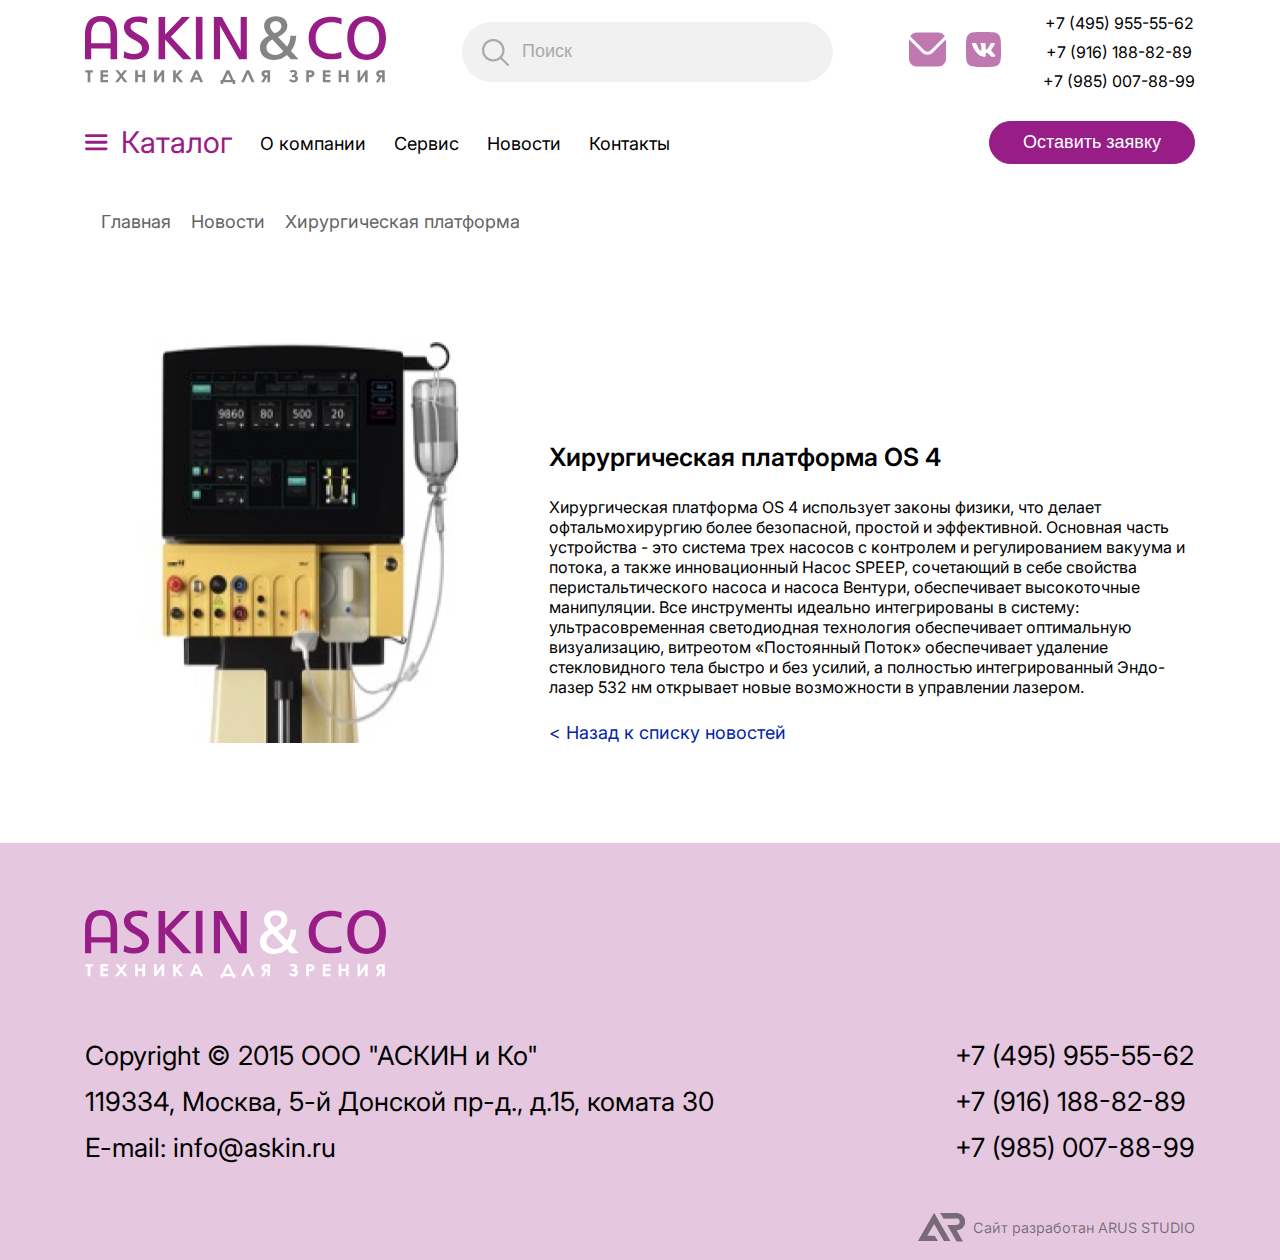
==== commit dfc608c2: "18" ====
--- a/about-news.html
+++ b/about-news.html
@@ -10,7 +10,7 @@
 			href="https://fonts.googleapis.com/css2?family=Inter:wght@300;400;500;600;700&display=swap"
 			rel="stylesheet"
 		/>
-		<link rel="stylesheet" href="style.css" />
+		<link rel="stylesheet" href="css/style.css" />
 
 		<title>ASKIN&CO</title>
 	</head>
@@ -116,6 +116,72 @@
 						</ul>
 					</div>
 					<button class="menu__btn">Оставить заявку</button>
+
+
+
+					<div id="catalog" class="catalog-menu close">
+						<ul class="catalog-menu__list">
+							<li id="catalogItem1" class="catalog-menu__list-item">
+								<span>Лазерное оборудование </span> 
+								<img id="catalogArrow1" class="catalog-arrows" src="images/bredcrums.png" alt="">
+							</li>
+							
+							<ul id="catalogBlock1" class="catalog__itemBlock catalog__block1 close">
+								<li class="catalog__itemBlock-elem">
+									&#8226; <a href="">ОСТ+ангиограф</a>
+								</li>
+								<li class="catalog__itemBlock-elem">
+									&#8226; <a href="">Периметр</a>
+								</li>
+								<li class="catalog__itemBlock-elem">
+									&#8226; <a href="">Ретинотомограф</a>
+								</li>
+								<li class="catalog__itemBlock-elem">
+									&#8226; <a href="">Тонометр</a>
+								</li>
+								<li class="catalog__itemBlock-elem">
+									&#8226; <a href="">Рефкератометр</a>
+								</li>
+								<li class="catalog__itemBlock-elem">
+									&#8226; <a href="">Проектор знаков</a>
+								</li>
+								<li class="catalog__itemBlock-elem">
+									&#8226; <a href="">Офтальмоскоп</a>
+								</li>
+								<li class="catalog__itemBlock-elem">
+									&#8226; <a href="">Узи</a>
+								</li>
+								<li class="catalog__itemBlock-elem">
+									&#8226; <a href="">Набор пробных линз/пробные оправы</a>
+								</li>
+								<li class="catalog__itemBlock-elem">
+									&#8226; <a href="">Электрофизиология</a>
+								</li>
+							</ul>
+
+							<li id="catalogItem2" class="catalog-menu__list-item">
+								<span>Офтальмоскопические линзы</span>
+								<img id="catalogArrow2" class="catalog-arrows" src="images/bredcrums.png" alt="">
+							</li>
+
+							<ul id="catalogBlock2" class="catalog__itemBlock catalog__block2 close"></ul>
+
+							<li id="catalogItem3" class="catalog-menu__list-item">
+								<span>Микрохирургическое оборудование </span> 
+								<img id="catalogArrow3" class="catalog-arrows" src="images/bredcrums.png" alt="">
+							</li>
+
+							<ul id="catalogBlock3" class="catalog__itemBlock catalog__block3 close"></ul>
+
+							<li id="catalogItem4" class="catalog-menu__list-item">
+								<span>Диагностика</span> 
+								<img id="catalogArrow4" class="catalog-arrows" src="images/bredcrums.png" alt="">
+							</li>
+
+							<ul id="catalogBlock4" class="catalog__itemBlock catalog__block4 close"></ul>
+
+						</ul>
+					</div>
 				</div>
 
 				<ul class="breadcrumb">
@@ -155,7 +221,7 @@
 
 				<!--aboutnews-->
 				<div class="aboutnews__wrap">
-					<img src="images/aboutnews.png" alt="img" class="aboutnews__img">
+					<img class="aboutnews__img" src="images/aboutnews.png" alt="img" >
 					<div class="aboutnews__info">
 						<h4 class="aboutnews__title">Хирургическая платформа OS 4</h4>
 						<p class="aboutnews__text">
--- a/css/style.css
+++ b/css/style.css
@@ -0,0 +1,2552 @@
+*,
+*::before,
+*::after {
+	box-sizing: border-box;
+	padding: 0;
+	margin: 0;
+}
+a {
+	text-decoration: none;
+}
+ul{
+	list-style: none;
+}
+html{
+	font-size: 16px;
+	-webkit-tap-highlight-color: rgba(0, 0, 0, 0);
+}
+body {
+	font-family: 'Inter', sans-serif;
+	overflow-x: hidden;
+}
+
+.container{
+	max-width: 1150px;
+	margin: 0 auto;
+	padding: 0 20px;
+}
+
+/*//////////////////////////// HEADER BLOCK //////////////////////////////////*/
+
+.header {
+	width: 100%;
+	padding: 19px 0;
+	height: 103px;
+	display: flex;
+	justify-content: space-between;
+	align-items: center;
+}
+.logo{
+	cursor: pointer;
+}
+
+.logo img{
+	width: 301px;
+}
+
+.header_search {
+	position: relative;
+	width: 371px;
+	height: 60px;
+}
+.header__search-ico {
+	position: absolute;
+	top: 17px;
+	left: 20px;
+	cursor: pointer;
+}
+.header__search-input {
+	width: 100%;
+	height: 100%;
+	background-color: #F1F1F1;
+	border-radius: 82px;
+	border:none;
+	padding-left: 60px;
+	outline: none;
+	font-size: 1.125rem;
+	color: #AAAAAA;
+
+}
+.header__search-input::placeholder{
+	color: #AAAAAA;
+}
+
+.header__contacts {
+	display: flex;
+	justify-content: space-between;
+	align-items: center;
+	column-gap: 42px;
+}
+.header__contacts-message {
+	display: flex;
+	justify-content: space-between;
+	align-items: center;
+	column-gap: 20px;
+}
+
+.header__contacts-numbers {
+	display: flex;
+	flex-direction: column;
+	justify-content: space-between;
+	align-items: center;
+	row-gap: 9px;
+	font-size: 1rem;
+}
+.header__contacts-numbers a{
+	color: black;
+}
+
+
+.header__mobileInfo{
+	display: none;
+	align-items: center;
+	column-gap: 23px;
+}
+.header__mobile-search{
+	cursor: pointer;
+}
+.header__mobile-burger{
+	cursor: pointer;
+}
+
+
+/*//////////////////////////// MOBILE MENU //////////////////////////////////*/
+
+
+.mobile__menuWrap{
+	position: fixed;
+	top: 0;
+	left: 0;
+	width: 100%;
+	height: 100%;
+	background-color: rgba(0,0,0,0.5);
+	z-index: 5;
+}
+
+.mobile__menu{
+	position: absolute;
+	right: 0;
+	top: 0;
+	width: 320px;
+	height: 100%;
+	background-color: #fff;
+	color: #000;
+	padding: 40px 17px;
+	overflow-y: scroll;
+}
+.mobile__menu-close{
+	position: fixed;
+	right: 7px;
+	top: 7px;
+}
+
+.mobile__menu-list {
+	display: flex;
+	flex-direction: column;
+	row-gap: 39px;
+	font-weight: 400;
+	font-size: 1.125rem;
+}
+
+.mobile__menu-listItem a{
+	color: black;
+}
+
+.mobile__menu-numbers {
+	margin-top: 40px;
+	display: flex;
+	flex-direction: column;
+	row-gap: 18px;
+}
+.mobile__menu-numbers a{
+	color: black;
+}
+
+.mobile__menu-message {
+	margin-top: 40px;
+	display: flex;
+	column-gap: 25px;
+}
+
+
+
+@media(max-width: 1060px) {
+	.logo img{
+		width: 283px;
+	}
+	.header__contacts {
+		display: none;
+	}
+	.header_search {
+		width: 420px;
+	}
+}
+
+@media(max-width: 850px) {
+	.logo img{
+		width: 200px;
+	}
+	.header{
+		height: 90px;
+	}
+	.header_search {
+		width: 300px;
+		height: 50px;
+	}
+	.header__search-ico {
+		width: 22px;
+		height: 22px;
+		top: 14px;
+		left: 18px;
+	}
+	.header__search-input {
+		padding-left: 52px;
+	}
+}
+
+@media(max-width: 780px) {
+	.header__mobileInfo{
+		display: flex;
+	}
+	.logo img{
+		width: 164px;
+	}
+	.header{
+		height: 60px;
+	}
+	.header_search {
+		display: none;
+	}
+}
+
+@media(max-width: 350px) {
+	.mobile__menu{
+		width: 100%;
+	}
+}
+
+/*//////////////////////////// MOBILE SEARCH //////////////////////////////////*/
+
+.mobile__searchWrap{
+	position: fixed;
+	top: 0;
+	width: 100%;
+	height: 100%;
+	background-color: rgba(0, 0, 0, 0.301);
+	overflow-y: hidden;
+	z-index: 10;
+}
+
+.mobile__search-off{
+	position: absolute;
+	display: flex;
+	align-items: center;
+	top: -100px;
+	left: 0;
+	width: 100%;
+	height: 70px;
+	background-color: #fff;
+	transition: all 0.4s ease;
+}
+.mobile__search-on{
+	position: absolute;
+	display: flex;
+	align-items: center;
+	top: 0;
+	left: 0;
+	width: 100%;
+	height: 70px;
+	background-color: #fff;
+	transition: all 0.5s ease;
+}
+.mobile__search-ico{
+	width: 28px;
+	height: 27px;
+	margin-left: 20px;
+	cursor: pointer;
+}
+.mobile__search-input{
+	width: 100%;
+	height: 70px;
+	background-color: #fff;
+	color: #AAAAAA;
+	padding: 24px 15px;
+	border: none;
+	outline: none;
+	font-weight: 400;
+	font-size: 1.125rem;
+}
+.mobile__search-input::placeholder{
+	color: #AAAAAA;
+	font-weight: 400;
+	font-size: 1.125rem;
+}
+
+
+
+
+
+
+
+/*//////////////////////////// MENU BLOCK //////////////////////////////////*/
+
+
+.menu{
+	position: relative;
+	width: 100%;
+	height: 77px;
+	display: flex;
+	justify-content: space-between;
+	align-items: center;
+}
+
+.menu__wrap {
+	display: flex;
+	justify-content: space-between;
+	align-items: center;
+	column-gap: 27px;
+}
+.menu__catalog {
+}
+
+.menu__catalog-name{
+	font-weight: 400;
+	font-size: 1.875rem;
+	color: #981D87;
+}
+.menu__catalog-btn{
+	cursor: pointer;
+	color: #981D87;
+	margin-bottom: 2px;
+	margin-right: 9px;
+}
+.menu__catalog-closeBtn{
+	display: none;
+	width: 12px;
+	height: 12px;
+	margin-left: 7px;
+	margin-bottom: 2px;
+	cursor: pointer;
+}
+.menu__list {
+	display: flex;
+	justify-content: space-between;
+	column-gap: 28px;
+	margin-top: 5px;
+}
+.menu__list--item {
+	font-weight: 400;
+	font-size: 1.125rem;
+	border-bottom: 2px solid #ffffff;
+	transition: all 0.2s ease-in-out; 
+}
+.menu__list--item:hover {
+	border-bottom: 2px solid #000;
+}
+.menu__list--item a{
+	color: black
+}
+.menu__list--itemActive {
+	border-bottom: 2px solid #000;
+}
+
+.menu__btn {
+	width: 206px;
+	height: 43px;
+	color: white;
+	font-size: 1.125rem;
+	font-weight: 400;
+	background-color: #981D87;
+	border-radius: 60px;
+	border: 1px solid #981D87;
+	cursor: pointer;
+	margin-top: 2px;
+	transition: all 0.3s ease-in-out;
+}
+.menu__btn:hover{
+	color: #981D87;
+	background-color: white;
+}
+
+
+
+@media(max-width: 1020px) {
+	.menu__catalog-name{
+		font-size: 1.5625rem;
+	}
+	.menu__catalog-btn{
+		margin-bottom: 0;
+	}
+	.menu__btn {
+		width: 179px;
+	}
+	
+}
+
+@media(max-width: 850px) {
+	.menu__list {
+		font-size: 0.6rem;
+		column-gap: 17px;
+		margin-top: 3px;
+	}
+	.menu__btn {
+		width: 176px;
+		height: 36px;
+		font-size: 1rem;
+	}
+}
+@media(max-width: 780px) {
+	.menu__list {
+		display: none;
+	}
+}
+
+@media(max-width: 460px) {
+	.menu__btn {
+		display: none;
+	}
+	.menu__catalog-name{
+		margin-left: 7px;
+		margin-bottom: 1px;
+		font-size: 1.125rem;
+	}
+	.menu__catalog-btn{
+		width: 20px;
+		height: 14px;
+	}
+}
+
+
+
+/*//////////////////////////// CATALOG MENU  //////////////////////////////////*/
+
+.catalog-menu {
+	position: absolute;
+	top: 65px;
+	left: 0;
+	z-index: 11;
+	background-color: #FFFBFE;
+}
+.catalog-menu__list {
+	position: relative;
+	width: 481px;
+	min-height: 406px;
+}
+.catalog-menu__list-item {
+	padding: 14px 32px;
+	font-weight: 400;
+	font-size: 1.25rem;
+	line-height: 24px;
+	border-bottom: 1px solid #E6E6E6;
+	cursor: pointer;
+	height: 50px;
+	display: flex;
+	justify-content: start;
+	align-items: center;
+}
+.catalog-menu__list-item:hover{
+	background-color: rgba(228, 228, 228, 0.56);
+}
+
+.catalog-menu__list-item img{
+	width: 6px;
+	height: 13px;
+	margin-bottom: -1px;
+}
+.catalog-menu__list-item span{
+	margin-right: 11px;
+}
+.catalog__close-btn{
+	display: inline-block;
+}
+
+.catalog__itemBlock {
+	position: absolute;
+	top: 0;
+	left: 480px;
+	width: 506px;
+	min-height: 406px;
+	display: flex;
+	justify-content: space-between;
+	flex-wrap: wrap;
+	align-items: start;
+	background-color: #FFFBFE;
+	padding: 36px 15px 36px 30px;
+}
+.catalog__itemBlock-elem {
+	width: 224px;
+}
+.catalog__itemBlock-elem a{
+	margin-left: 5px;
+	color: #000;
+}
+
+.ar__reverse{
+	transform: rotate(3.142rad);
+}
+.item-bgColor{
+	background-color: rgba(228, 228, 228, 0.56);
+}
+
+@media(max-width: 1060px){
+	.catalog__itemBlock {	
+		position: static ;
+		width: 481px;
+		padding: 0 0;
+	}
+	.catalog-menu__list {
+		height: auto;
+	}
+	.catalog-arrows{
+		transform: rotate(90deg);
+	}
+	.ar__reverse{
+		transform: rotate(-90deg);
+	}
+	.catalog__itemBlock-elem {
+		width: 100%;
+		border-bottom: 1px solid #E6E6E6;
+		height: 50px;
+		padding: 15px 30px;
+	}
+}
+
+
+@media(max-width: 570px){
+	.catalog__itemBlock {	
+		width: 320px;
+	}
+	.catalog-menu__list {
+		height: auto;
+		width: 320px;
+	}
+	.catalog-menu__list-item {
+		font-size: 1rem;
+		line-height: 19px;
+		padding: 8px;
+	}
+	.catalog__itemBlock-elem {
+		width: 100%;
+		border-bottom: 1px solid #E6E6E6;
+		height: 50px;
+		padding: 15px 20px;
+	}
+}
+
+
+
+/*//////////////////////////// breadcrumbs  //////////////////////////////////*/
+
+/* Style the list */
+ul.breadcrumb {
+	margin-top: 21px;
+	padding: 10px 16px;
+	list-style: none;
+	background-color: #ffffff;
+ }
+ 
+ /* Display list items side by side */
+ ul.breadcrumb li {
+	display: inline;
+	font-size: 18px;
+ }
+ 
+ /* Add a slash symbol (/) before/behind each list item */
+ ul.breadcrumb li+li:before {
+	padding: 8px;
+	color: black;
+	content: url(images/bredcrums.png);
+ }
+ 
+ /* Add a color to all links inside the list */
+ ul.breadcrumb li a {
+	color: #646464;
+	transition: all 0.3s;
+ }
+ 
+ /* Add a color on mouse-over */
+ ul.breadcrumb li a:hover {
+	color: #000000;
+ }
+
+
+
+
+/*//////////////////////////// APP FORM BLOCK //////////////////////////////////*/
+
+.appFormWrap {
+	z-index: 10;
+	top: 0;
+	left: 0;
+	width: 100%;
+	height: 100%;
+	position: fixed;
+	display: flex;
+	justify-content: center;
+	align-items: center;
+	background-color: rgba(0, 0, 0, 0.58);
+}
+.appForm {
+	display: flex;
+	flex-direction: column;
+	padding: 27px;
+	background-color: #fff;
+	width: 426px;
+	height: 596px;
+	border-radius: 20px;
+}
+.appForm-title {
+	font-weight: 400;
+	font-size: 1rem;
+	margin-top: 10px;
+	margin-bottom: 26px;
+	text-align: center;
+}
+.appForm-inWrap {
+	display: flex;
+	flex-direction: column;
+	row-gap: 10px;
+}
+.appForm-alInput {
+	height: 50px;
+	background-color: rgba(248, 248, 248, 0.88);
+	border-radius: 11.2786px;
+	border: none;
+	outline: none;
+	font-weight: 400;
+	font-size: 0.875rem;
+	color: #9D9D9D;
+	padding: 16px;
+}
+.appForm-input {
+	height: 50px;
+	background-color: rgba(248, 248, 248, 0.88);
+	border-radius: 11.2786px;
+	border: none;
+	outline: none;
+	font-weight: 400;
+	font-size: 0.875rem;
+	color: #9D9D9D;
+	padding: 16px;
+}
+.appForm-message{
+	height: 111px;
+	background-color: rgba(248, 248, 248, 0.88);
+	border-radius: 12.6884px;
+	border: none;
+	outline: none;
+	font-weight: 400;
+	font-size: 0.875rem;
+	color: #9D9D9D;
+	padding: 16px;
+	resize: none;
+}
+
+
+.appForm__agree {
+	display: flex;
+	align-items: center;
+	margin-top: 23px;
+}
+
+.appForm__agree input{
+	height: 1px;
+	width: 1px;
+}
+.fake-app-btn{
+	width: 27px;
+	height: 22px;
+	background-color: #ffffff;
+	border-radius: 50%;
+	border: 1px solid #000000;
+}
+.appForm__agree input:checked + .fake-app-btn::before{
+	z-index: 3;
+	display: inline-block;
+	position: relative;
+	content: "";
+	top: 0.5px;
+	left: 4.5px;
+	width: 12px;
+	height: 12px;
+	background-color: #aca192;
+	border-radius: 50%;
+}	
+.appForm-agreeText{
+	font-weight: 400;
+	font-size: 0.75rem;	
+	color: #B4B4B4;
+	margin-left: 14px;
+}
+.appForm-btn {
+	cursor: pointer;
+	width: 366.83px;
+	height: 49.34px;
+	background-color: #CBCBCB;
+	border-radius: 38px;
+	font-weight: 600;
+	font-size: 1.0625rem;
+	color: #fff;
+	border: none;
+	margin-top: 23px;
+	transition: all 0.3s ease-in-out;
+}
+
+.appForm__agree input:checked + .appForm-btn:hover {
+	background: #981D87;
+	color: rgba(255, 255, 255, 0.88);
+}
+
+
+
+
+/*//////////////////////////// OFFER BLOCK //////////////////////////////////*/
+
+
+.offer{
+	width:100%;
+	height: 524px;
+	margin-top: 21px;
+}
+.offer__block{
+	height: 100%;
+}
+.first-block {
+	display: flex;
+	align-items: center;
+	background-color: #FAFAFA ;
+	column-gap: 62px;
+}
+.first__block-info{
+	width: 416px;
+	display: flex;
+	flex-direction: column;
+	justify-content: center;
+	row-gap: 15px;
+	margin-left: 19px;
+}
+.first-block-title{
+	font-weight: 600;
+	font-size: 1.5rem;
+}
+.first-block-text{
+	font-weight: 400;
+	font-size: 1.125rem;
+}
+.first__block-company{
+	width: 582px;
+	display: flex;
+	column-gap: 44px;
+}
+.img2{
+	margin-top: 63px;
+	margin-bottom: 47px;
+}
+.img3{
+	margin-bottom: 29px;
+}
+.img6{
+	margin-top: 65px;
+	margin-bottom: 48px;
+}
+
+
+@media(max-width: 1125px){
+	.offer{
+		height: 442px;
+	}
+	.first__block-company{
+		width: 500px;
+		column-gap: 28px;
+	}
+	.left__block{
+		width: 180px;
+	}
+	.right__block{
+		width: 180px;
+	}
+	.img1{
+		width: 150px;
+		height: 28px;
+	}
+	.img2{
+		width: 150px;
+		height: 26px;
+		margin-top: 42px;
+		margin-bottom: 30px;
+	}
+	.img3{
+		width: 134px;
+		height: 29px;
+		margin-left: 10px;
+		margin-bottom: 18px;
+	}
+	.img4{
+		width: 120px;
+		height: 48px;
+		margin-left: 20px;
+	}
+	.img5{
+		width: 183px;
+		height: 36px;
+	}
+	.img6{
+		width: 154px;
+		height: 65px;
+		margin-top: 42px;
+		margin-bottom: 32px;
+	}
+	.img7{
+		width: 164px;
+		height: 49px;
+	}
+}
+
+
+@media(max-width: 830px){
+	.offer{
+		height: 500px;
+		padding-bottom: 30px;
+	}
+	.first-block {
+		flex-wrap: wrap;
+	}
+	.first__block-info{
+		width: 100%;
+	}
+	.first-block-title{
+		font-size: 1.25rem;
+	}
+	.first-block-text{
+		font-size: 1rem;
+	}
+
+	.first__block-company{
+		margin-top: -20px;
+		width: 100%;
+		padding: 0 20px;
+	}
+
+}
+@media(max-width: 550px){
+	.offer{
+		height: 560px;
+	}
+	.img1{
+		width: 125px;
+		height: 21px;
+	}
+	.img2{
+		width: 125px;
+		height: 20px;
+		margin-top: 15px;
+		margin-bottom: 12px;
+	}
+	.img3{
+		width: 113px;
+		height: 22px;
+		margin-bottom: 15px;
+	}
+	.img4{
+		width: 101px;
+		height: 37px;
+	}
+	.img5{
+		width: 148px;
+		height: 26px;
+	}
+	.img6{
+		width: 127px;
+		height: 48px;
+		margin-top: 16px;
+		margin-bottom: 16px;
+	}
+	.img7{
+		width: 140px;
+		height: 36px;
+	}
+	.first__block-company{
+		margin-top: -40px;
+	}
+}
+
+/*//////////////////////////// CATALOG BLOCK //////////////////////////////////*/
+
+.catalog {
+	width: 100%;
+	margin-top: 70px;
+	margin-bottom: 100px;
+}
+.catalog__title {
+	margin-top: 18px;
+	font-weight: 400;
+	font-size: 1.25rem;
+}
+.catalog__list {
+	margin-top: 38px;
+	display: flex;
+	justify-content: space-between;
+	align-items: center;
+	flex-wrap: wrap;
+	column-gap: 21px;
+	row-gap: 40px;
+}
+.catalog__item {
+	position: relative;
+	width: 260px;
+	height: 377px;
+	border: 1px solid #E4E4E4;
+	border-radius: 10px;
+	display: flex;
+	flex-direction: column;
+	justify-content: space-between;
+	align-items: center;
+	transition: all 0.3s ease;
+}
+.catalog__item:hover{
+	box-shadow: 1px 1px 12px -2px rgba(34, 60, 80, 0.2);
+}
+
+.catalog__item img{
+	margin-top: 25px;
+	width: 210px;
+}
+
+.catalog__item-name {
+	font-weight: 400;
+	font-size: 1.25rem;
+	position: absolute;
+	top: 300px;
+	left: 12px;
+	color: #000000;
+}
+
+
+.catalog__more {
+	display: none;
+	justify-content: center;
+	align-items: center;
+	margin-top: 50px;
+}
+.more__prev {
+	margin-top: 4px;
+	margin-right: 15px;
+}
+.more__next {
+	margin-top: 4px;
+	margin-left: 15px;
+}
+.more__wrap {
+	display: flex;
+	column-gap: 7px;
+	align-items: center;
+}
+.more__item{
+	color:#000;
+	font-size: 1.125rem;
+	cursor: pointer;
+}
+.more__1 {
+}
+.more__2 {
+}
+.more__3 {
+}
+.more__4 {
+}
+.active__more-item{
+	font-size: 1.350rem;
+	font-weight: bold;
+}
+
+
+@media(max-width: 1000px){
+	.catalog__more {
+		display: flex;
+	}
+
+}
+
+
+@media(max-width: 600px){
+	.catalog__title {
+		font-size: 1.125rem;
+	}
+	.catalog__list {
+		justify-content: center;
+	}
+
+}
+@media(max-width: 400px){
+
+	.catalog__item {
+		flex-direction: row;
+		width: 95%;
+		height: 136px;
+		padding: 0 5px;
+	}
+	.catalog__item img{
+		margin-top: 0;
+		width: 96px;
+		height: 114px;
+	}
+	.catalog__item-name {
+		font-size: 1rem;
+		left: 115px;
+		top: 50px;
+	}
+
+}
+
+/*//////////////////////////// NEWS BLOCK //////////////////////////////////*/
+
+.news {
+	padding-bottom: 100px;
+}
+.news__top {
+	display: flex;
+	justify-content: space-between;
+	align-items: center;
+}
+.news__title {
+	font-weight: 400;
+	font-size: 1.25rem;
+}
+.news__btn {
+	width: 291px;
+	height: 46px;
+	background-color: #981D87;
+	border-radius: 60px;
+	border: 1px solid #981D87;
+	color: #fff;
+	font-weight: 600;
+	font-size: 1.125rem;
+	cursor: pointer;
+	transition: all 0.3s ease-in-out;
+	display: flex;
+	justify-content: center;
+	align-items: center;
+}
+.news__btn:hover{
+	background-color: #ffffff;
+	color: #981D87;
+}
+.news__list {
+	margin-top: 62px;
+	display: flex;
+	justify-content: center;
+	column-gap: 50px;
+	align-items: center;
+}
+.news__item {
+	width: 306px;
+	height: 427px;
+	border: 0.909524px solid #D3D3D3;
+	border-radius: 20.0095px;
+	padding: 12px;
+	display: flex;
+	flex-direction: column;
+}
+.news__item img{
+	width: 251px;
+	height: 181px;
+	margin: 15px auto 0;
+}
+.news__item-name {
+	margin-top: 33px;
+	margin-bottom: 19px;
+	font-weight: 600;
+	font-size: 1rem;
+}
+.news__item-text {
+	font-weight: 400;
+	font-size: 0.875rem;
+}
+.news__item-btn {
+	margin-top: 19px;
+	color: #0025AA;
+	font-weight: 400;
+	font-size: 1rem;
+	cursor: pointer;
+}
+
+.news__mobBtn{
+	display: none;
+	width: 291px;
+	height: 46px;
+	background-color: #981D87;
+	border-radius: 60px;
+	border: 1px solid #981D87;
+	color: #fff;
+	font-weight: 600;
+	font-size: 1rem;
+	cursor: pointer;
+	transition: all 0.3s ease-in-out;
+	justify-content: center;
+	align-items: center;
+	margin: 0 auto 20px;
+}
+.news__mobBtn:hover{
+	background-color: #ffffff;
+	color: #981D87;
+}
+.news__mobWrap{
+	display: flex;
+	flex-direction: column;
+	column-gap: 10px;
+}
+
+@media(max-width: 690px){
+	.news__btn {
+		display: none;
+	}
+
+	.news__mobBtn{
+		display: flex;
+	}
+}
+
+@media(max-width: 600px){
+
+	.news__item {
+		width: 186px;
+		height: 330px;
+		border: 0.909524px solid #D3D3D3;
+		border-radius: 20.0095px;
+		padding: 12px;
+		display: flex;
+		flex-direction: column;
+	}
+	.news__item img{
+		width: 130px;
+		height: 154px;
+		margin: 15px auto 0;
+	}
+	.news__item-name {
+		margin-top: 5px;
+		margin-bottom: 5px;
+	}
+	.news__item-text {
+		font-weight: 400;
+		font-size: 0.875rem;
+	}
+}
+@media(max-width: 490px){
+
+	.news__item {
+		width: 95%;
+		height: 180px;
+		border: 0.909524px solid #D3D3D3;
+		border-radius: 20.0095px;
+		padding: 7px;
+		display: flex;
+		flex-direction: row;
+	}
+	.news__item img{
+		width: 110px;
+		height: 90px;
+		margin: auto 7px auto 0;
+	}
+	.news__item-name {
+		margin-top: 5px;
+		margin-bottom: 5px;
+	}
+	.news__item-text {
+		font-weight: 400;
+		font-size: 0.875rem;
+	}
+	.news__mobWrap{
+		margin-top: 10px;
+	}
+	.news__item-btn {
+		margin-top: 5px;
+	}
+
+}
+@media(max-width: 400px){
+
+	.news__item {
+		height: 197px;
+	}
+	.news__mobWrap{
+		margin-top: 0;
+	}
+}
+
+/*//////////////////////////// ABOUT NEWS BLOCK //////////////////////////////////*/
+
+
+.aboutnews__wrap {
+	display: flex;
+	column-gap: 90px;
+	margin: 100px 0;
+}
+
+.aboutnews__info {
+	display: flex;
+	flex-direction: column;
+	row-gap: 25px;
+	margin-top: 100px;
+}
+.aboutnews__title {
+	font-weight: 600;
+	font-size: 1.5625rem;
+}
+.aboutnews__text {
+	font-weight: 400;
+	font-size: 1rem;
+}
+.aboutnews__back {
+	font-weight: 400;
+	font-size: 1.125rem;
+	color: #0025AA;
+}
+
+
+@media(max-width: 1130px){
+	.aboutnews__img{
+		width: 271px;
+		height: 266px;
+	}
+	.aboutnews__info {
+		margin-top: 10px;
+	}
+
+}
+@media(max-width: 860px){
+	.aboutnews__img{
+		margin: 0 auto 30px;
+		width: 220px;
+		height: 216px;
+	}
+	.aboutnews__wrap {
+		flex-direction: column;
+	}
+}
+@media(max-width: 500px){
+	.aboutnews__title {
+		font-size: 1rem;
+	}
+	.aboutnews__back {
+		font-size: 1rem;
+	}
+}
+
+
+/*//////////////////////////// HELP BLOCK //////////////////////////////////*/
+
+.help {
+	padding-bottom: 30px;
+	position: relative;
+	margin-bottom: 90px;
+}
+.help__left {
+	display: flex;
+	flex-direction: column;
+}
+.help__title {
+	margin-top: 57px;
+	font-weight: 400;
+	font-size: 1.5625rem;
+}
+.help__name {
+	width: 563px;
+	height: 78px;
+	background: #EDF5FF;;
+	border-radius: 16px;
+	border: none;
+	font-weight: 400;
+	font-size: 1.125rem;
+	color: #AEAEAE;
+	margin-top: 30px;
+	padding: 27px 15px;
+	outline: none;
+}
+.help__tel {
+	width: 563px;
+	height: 78px;
+	background: #EDF5FF;;
+	border-radius: 16px;
+	border: none;
+	font-weight: 400;
+	font-size: 1.125rem;
+	color: #AEAEAE;
+	margin-top: 25px;
+	padding: 27px 15px;
+	outline: none;
+}
+
+.help__com {
+	width: 563px;
+	height: 202px;
+	background: #EDF5FF;;
+	border-radius: 18px;
+	border: none;
+	outline: none;
+	font-weight: 400;
+	font-size: 1.125rem;
+	color: #AEAEAE;
+	margin-top: 25px;
+	resize: none;
+	padding: 22px 15px;
+}
+.help__name::placeholder,
+.help__tel::placeholder,
+.help__com::placeholder{
+	font-weight: 400;
+	font-size: 1.125rem;
+}
+
+.help__agree {
+	display: flex;
+	align-items: center;
+	margin-top: 22px;
+	font-weight: 400;
+	font-size: 1rem;
+	color: #8E8E8E;
+}
+.help__agree label{
+	margin-left: 15px;
+}
+.help__agree input{
+	height: 1px;
+	width: 1px;
+}
+.fake-btn{
+	width: 28px;
+	height: 28px;
+	background-color: #F8F8F8;
+	border-radius: 33px;
+}
+.help__agree input:checked + .fake-btn::before{
+	z-index: 3;
+	display: inline-block;
+	position: relative;
+	content: "";
+	top: 5.3px;
+	left: 5.3px;
+	width: 18px;
+	height: 18px;
+	background-color: #EDF5FF;;
+	border-radius: 33px;
+}
+
+.help__btn {
+	cursor: pointer;
+	width: 563px;
+	height: 65px;
+	background: #DBECFF;;
+	border-radius: 38px;
+	font-weight: 600;
+	font-size: 1.5625rem;
+	color: #000;
+	border: none;
+	margin-top: 26px;
+	transition: all 0.3s ease-in-out;
+}
+.help__btn:hover {
+	background: #981D87;
+	color: rgba(255, 255, 255, 0.88);
+}
+.help__img {
+	width: 678px;
+	height: 678px;
+	position: absolute;
+	top: 20px;
+	right: -170px;
+}
+
+
+
+
+@media(max-width: 1370px){
+	.help__img {
+		width: 560px;
+		height: 560px;
+		right: -30px;
+		top: 85px;
+	}
+	.help {
+		padding: 0 0 30px;
+	}
+}
+
+
+@media(max-width: 1100px){
+	.help {
+		display: flex;
+		justify-content: center;
+		align-items: center;
+	}
+
+	.help__img {
+		display: none;
+	}
+
+}
+
+@media(max-width: 700px){
+	.help{
+		margin-bottom: 60px;
+	}
+	.help__name,
+	.help__tel{
+		width: 376px;
+		height: 62px;
+		font-size: 1rem;
+	}
+	.help__com{
+		width: 376px;
+		height: 202px;
+	}
+	.help__btn {
+		width: 370px;
+		height: 59px;
+	}
+}
+@media(max-width: 420px){
+	.help{
+		margin-bottom: 50px;
+	}
+	.help__name,
+	.help__tel{
+		width: 296px;
+		height: 52px;
+		font-size: 1rem;
+	}
+	.help__tel{
+		margin-top: 15px;
+	}
+	.help__com{
+		margin-top: 15px;
+		width: 296px;
+		height: 197px;
+	}
+	.help__btn {
+		width: 296px;
+		height: 51px;
+		margin-top: 25px;
+		margin-bottom: 10px;
+	}
+}
+
+
+
+
+
+
+
+/*//////////////////////////// ABOUT FIRM //////////////////////////////////*/
+
+.about-firm {
+	margin: 100px 0;
+}
+.about-firm__text {
+	font-weight: 400;
+	font-size: 1.125rem;	
+	margin-top: 35px;
+	line-height: 1.375rem;
+}
+.about-firm__item-list {
+	display: flex;
+	flex-direction: column;
+	margin-top: 80px;
+	row-gap: 37px;
+}
+.about-firm__item {
+	width: 100%;
+	height: 216px;
+	border: 1px solid #E4E4E4;
+	border-radius: 10px;
+	color: black;
+	display: flex;
+	align-items: center;
+	transition: all 0.3s ease; 
+}
+.about-firm__item img{
+	width: 179px;
+	height: 188px;
+	margin-left: 40px;
+}
+.about-firm__item:hover{
+	box-shadow: 1px 1px 12px -2px rgba(34, 60, 80, 0.2);
+}
+
+
+.about-firm__item-info {
+	margin-left: 82px;
+}
+.about-firm__item-title {
+	font-weight: 600;
+	font-size: 1.125rem;	
+	line-height: 1.375rem;
+}
+.about-firm__item-text {
+	width: 323px;
+	font-weight: 400;
+	font-size: 1rem;
+	line-height: 1.1875rem;
+	margin-top: 21px;
+}
+
+
+@media(max-width: 700px){
+	.about-firm__item-info {
+		margin-left: 27px;
+	}
+	.about-firm__item img{
+		margin-left: 5px;
+	}
+
+}
+
+@media(max-width: 590px){
+	.about-firm__item-info {
+		margin-left: 10px;
+		padding-right: 6px;
+	}
+	.about-firm__item img{
+		width: 110px;
+		height: 116px;
+	}
+	.about-firm__item {
+		height: 182px;
+	}
+	.about-firm__item-title {
+		font-size: 1rem;	
+		line-height: 1.1875rem;
+	}
+	.about-firm__item-text {
+		width: 100%;
+		font-size: 1rem;
+		line-height: 1.1875rem;
+		margin-top: 8px;
+	}
+}
+
+
+
+/*//////////////////////////// PARTNERS BLOCK //////////////////////////////////*/
+
+.partners{
+	margin-bottom: 50px;
+}
+
+.partners__title {
+	margin-top: 40px;
+	font-weight: 400;
+	font-size: 1.25rem;
+}
+.partners__list {
+	width: 100%;
+	padding: 40px 10px 30px;
+	display: flex;
+	justify-content: center;
+	align-items: center;
+	column-gap: 60px;
+	margin-bottom: 50px;
+}
+.partners__list-item {
+	height: auto;
+}
+
+
+
+
+
+
+
+
+
+
+
+/*//////////////////////////// NEWS HTML //////////////////////////////////*/
+
+
+.newsPage {
+	margin-bottom: 100px;
+}
+
+.newsPage__list {
+	margin-top: 72px;
+	display: flex;
+	justify-content: center;
+	column-gap: 70px;
+	row-gap: 50px;
+	align-items: center;
+	flex-wrap: wrap;
+}
+
+
+
+
+
+/*//////////////////////////// CONTACTS HTML //////////////////////////////////*/
+
+
+.contact__about {
+	margin-top: 57px;
+	width: 100%;
+}
+.contact__about-title {
+	font-weight: 600;
+	font-size: 1.5625rem;
+}
+.contact__about-text {
+	margin-top: 21px;
+	font-weight: 400;
+	font-size: 1.625rem;
+}
+.contacts__wrap {
+	margin-top: 60px;
+	display: flex;
+	align-items: center;
+	justify-content: space-between;
+}
+.contacts__info {
+	display: flex;
+	flex-direction: column;
+	max-width: 450px;
+}
+.contact__phones {
+	display: flex;
+	flex-direction: column;
+	border-left: 3px solid #981D87;
+	padding: 0 28px 7px;
+}
+.contact__phones div{
+	display: flex;
+	flex-direction: column;
+	row-gap: 27px;
+}
+.contact__phones a{
+	font-weight: 400;
+	font-size: 1.5625rem;
+	color: black;
+}
+
+.contact__title{
+	font-weight: 600;
+	font-size: 1.5625rem;
+	margin-bottom: 30px;
+}
+.contact__email {
+	border-left: 3px solid #981D87;
+	padding: 0 28px 7px;
+	margin-top: 46px;
+}
+.contact__email a{
+	color: black;
+}
+.contact__email span{
+	font-weight: 400;
+	font-size: 1.5625rem;
+}
+.contact__adress {
+	border-left: 3px solid #981D87;
+	padding: 0 28px 7px;
+	margin-top: 46px;
+}
+.contact__adress span{
+	font-weight: 400;
+	font-size: 1.5625rem;
+}
+
+.contacts__img{
+	margin-top: 100px;
+	margin-right: -85px;
+}
+
+@media(max-width: 1290px){
+	.contacts__img{
+		margin-top: 30px;
+		margin-right: -15px;
+		width: 582px;
+		height: 582px;
+	}
+	
+	.contact__about-title {
+		font-size: 1.25rem;
+	}
+	.contact__about-text {
+		font-size: 1rem;
+	}
+	.contact__phones a,
+	.contact__email span,
+	.contact__adress span,
+	.contact__title{
+		font-size: 1.125rem;
+	}
+
+}
+@media(max-width: 950px){
+	.contacts__img{
+		display: none;
+	}
+	.contacts__wrap {
+		margin-top: 40px;
+		margin-bottom: 80px;
+	}
+	
+	.contact__about-title {
+		font-size: 1.25rem;
+	}
+	.contact__about-text {
+		font-size: 1rem;
+	}
+	.contact__phones a,
+	.contact__email span,
+	.contact__adress span,
+	.contact__title{
+		font-size: 1.125rem;
+	}
+
+}
+
+
+
+
+/*//////////////////////////// PRODUCT HTML //////////////////////////////////*/
+
+
+.product {
+	margin: 60px 0;
+}
+.product__about {
+	display: flex;
+}
+.product__about-img {
+	width: 393px;
+	height: 416px;
+}
+.product__about-info {
+	margin-left: 53px;
+	margin-top: 60px;
+	display: flex;
+	flex-direction: column;
+}
+.product__about-topInfo {
+	display: flex;
+	flex-direction: column;
+}
+.product__about-logoImg {
+	width: 135px;
+	height: 38px;
+}
+.product__about-title {
+	margin-top: 30px;
+	font-weight: 600;
+	font-size: 1.25rem;
+}
+.product__about-text {
+	margin-top: 11px;
+	font-weight: 400;
+	font-size: 1rem;
+	line-height: 160.5%;
+}
+.product__about-features {
+	margin-top: 18px;
+	font-weight: 400;
+	font-size: 16px;
+}
+.product__about-featuresList {
+	list-style: inherit;
+	margin-top: 18px;
+	margin-left: 30px;
+	font-weight: 400;
+	font-size: 16px;
+	display: flex;
+	flex-direction: column;
+	row-gap: 15px;
+}
+
+.product__info {
+	margin-top: 70px;
+	position: relative;
+}
+.product__info-btnList {
+	display: flex;
+	justify-content: space-between;
+	align-items: center;
+	column-gap: 5px;
+	overflow-x: auto;
+}
+.product__info-btnList::-webkit-scrollbar{
+	display: none;
+}
+
+.product__info-btn {
+	height: 68px;
+	background-color: #FAF9F9;
+	border-radius: 15px 15px 0px 0px;
+	font-weight: 400;
+	font-size: 1.125rem;
+	line-height: 111.5%;
+	padding: 20px 30px;
+	border: none;
+	cursor: pointer;
+}
+.product__info-block {
+	width: 100%;
+	height: 508px;
+	background-color: #F7F7F7;
+	border-radius: 0px 0px 15px 15px;
+}
+
+.product__btnBG{
+	background-color: #F7F7F7;
+}
+
+.product__text{
+	margin-top: 50px;
+	font-weight: 400;
+	font-size: 1.125rem;
+	line-height: 24px;
+}
+.product__text p{
+	margin-bottom: 10px;
+}
+.product__about-gallery{
+	display: flex;
+	flex-direction: column;
+	align-items: center;
+}
+
+.product__gallery-btn{
+	width: 77px;
+	height: 76px;
+	display: flex;
+	justify-content: center;
+	align-items: center;
+	background: #ECECEC;
+	border: 1px solid white;
+	transition: all 0.3s;
+}
+.product__gallery-btn:hover{
+	border: 1px solid rgb(151, 149, 149);
+}
+
+.product__gallery-btn img{
+	width: 60px;
+	height: 60px;
+}
+.gallery__view{
+	display: flex;
+	align-items: center;
+}
+.active__gallery-btn{
+	border: 1px solid rgb(151, 149, 149);
+}
+.product__gallery-list{
+	width: 100%;
+	display: flex;
+	align-items: center;
+	column-gap: 12px;
+	cursor: pointer;
+	margin-top: 14px;
+}
+
+.product-mobText{
+	display: none;
+}
+
+
+.benefits-block{
+	padding: 20px 15px;
+	display: flex;
+	column-gap: 20px;
+	overflow: auto;
+}
+.benefits-block img{
+	width: 200px;
+	height: 300px;
+}
+
+
+
+.tech-block{
+	padding: 15px 10px 10px;
+	overflow: auto;
+}
+.tech__table{
+	width: 100%;
+	border-collapse: collapse;
+}
+.tech__table td{
+	padding: 5px;
+	border: 1px solid #636262;
+	font-size: 0.9rem;
+}
+.main-td{
+	width: 20%;
+	font-weight: bold;
+}
+.info-td{
+	width: 100%;
+}
+
+
+
+@media(max-width: 950px){
+	.product__info-btn {
+		height: 58px;
+		font-size: 1rem;
+	}
+
+}
+
+
+@media(max-width: 850px){
+	.benefits-block{
+		flex-direction: column;
+	}
+	.benefits-block img{
+		width: 100px;
+		height: 100px;
+	}
+	
+	.product__about-text,
+	.product__about-features,
+	.product__about-featuresList{
+		display: none;
+	}
+
+	.product-mobText{
+		display: flex;
+	}
+	.product__about-img{
+		width: 301px;
+		height: 319px;
+	}
+	.product__about-info{
+		margin-left: 0;
+	}
+	.product__about{
+		margin-bottom: 50px;
+	}
+}
+
+@media(max-width: 500px){
+
+	.product__about-img{
+		width: 163px;
+		height: 173px;
+	}
+	.product__gallery-btn{
+		width: 48px;
+		height: 47px;
+	}
+	.product__about{
+		margin-bottom: 30px;
+	}
+	.product__about-title{
+		font-size: 1rem;
+	}
+	.product__gallery-btn img{
+		width: 36px;
+		height: 35px;
+	}
+}
+
+
+
+
+/*//////////////////////////// ABOUT HTML //////////////////////////////////*/
+
+
+.about {
+	margin-top: 60px;
+	margin-bottom: 150px;
+}
+.about__top {
+	width: 100%;
+	display: flex;
+	align-items: start;
+}
+.about__top-text {
+	margin-left: 33px;
+	font-weight: 400;
+	font-size: 1.625rem;
+}
+.about__text {
+	font-weight: 400;
+	font-size: 1.625rem;
+	margin-top: 30px;
+}
+
+
+@media(max-width: 790px){
+	.about__top {
+		align-items: center;
+		flex-direction: column;
+	}
+	.about__top img{
+		width: 220px;
+		height: 216px;
+		margin-bottom: 30px;
+	}
+	.about__top-text {
+		margin-left: 0;
+	}
+}
+
+@media(max-width: 450px){
+	.about__top {
+		align-items: center;
+		flex-direction: column;
+	}
+	.about__top img{
+		width: 172px;
+		height: 168px;
+		margin-bottom: 30px;
+	}
+	.about__top-text {
+		font-size: 1rem;
+	}
+	.about__text {
+		font-size: 1rem;
+	}
+
+}
+
+
+/*//////////////////////////// SERVICES HTML //////////////////////////////////*/
+
+.services__about {
+	margin-top: 70px;
+}
+.services__about-title {
+	font-weight: 400;
+	font-size: 1.625rem;
+}
+.services__about-text {
+	margin-top: 21px;
+	font-weight: 400;
+	font-size: 1rem;
+}
+
+.services__wrap {
+	margin-top: 70px;
+	display: flex;
+	justify-content: space-between;
+	align-items: center;
+	margin-bottom: 123px;
+}
+
+.services__form {
+	display: flex;
+	flex-direction: column;
+	row-gap: 21px;
+}
+
+.services__form-name {
+	width: 494px;
+	height: 68.44px;
+	background-color: rgba(247, 247, 247, 0.88);
+	border-radius: 16px;
+	border: none;
+	font-weight: 400;
+	font-size: 1.125rem;
+	color: #AEAEAE;
+	padding: 27px 15px;
+	outline: none;
+}
+.services__form-tel {
+	width: 494px;
+	height: 68.44px;
+	background-color: rgba(247, 247, 247, 0.88);
+	border-radius: 16px;
+	border: none;
+	font-weight: 400;
+	font-size: 1.125rem;
+	color: #AEAEAE;
+	padding: 27px 15px;
+	outline: none;
+}
+
+.services__form-com {
+	width: 494px;
+	height: 177.24px;
+	background-color: rgba(247, 247, 247, 0.88);
+	border-radius: 18px;
+	border: none;
+	outline: none;
+	font-weight: 400;
+	font-size: 1.0625rem;
+	color: #AEAEAE;
+	resize: none;
+	padding: 22px 15px;
+}
+.services__form-com::placeholder,
+.services__form-tel::placeholder,
+.services__form-name::placeholder{
+	font-weight: 400;
+	font-size: 1.0625rem;
+}
+
+.services__agree {
+	display: flex;
+	align-items: center;
+	margin-top: 17px;
+	font-weight: 400;
+	font-size: 1rem;
+	color: #8E8E8E;
+}
+.services__agree label{
+	margin-left: 15px;
+}
+.services__agree input{
+	height: 1px;
+	width: 1px;
+}
+.services-fake-btn{
+	width: 28px;
+	height: 28px;
+	background-color: #F8F8F8;
+	border-radius: 33px;
+}
+.services__agree input:checked + .services-fake-btn::before{
+	z-index: 3;
+	display: inline-block;
+	position: relative;
+	content: "";
+	top: 5.4px;
+	left: 5.3px;
+	width: 18px;
+	height: 18px;
+	background-color: #981D87;
+	border-radius: 33px;
+}
+
+.services-btn {
+	cursor: pointer;
+	width: 490px;
+	height: 61px;
+	background: #981D87;
+	border-radius: 38px;
+	font-weight: 600;
+	font-size: 1.5625rem;
+	color: rgba(255, 255, 255, 0.88);
+	border: none;
+	margin-top: 20px;
+	transition: all 0.3s ease-in-out;
+}
+.services-btn:hover {
+	background: rgba(255, 255, 255, 0.88);
+	color: #981D87;
+}
+
+
+@media(max-width: 1320px){
+	.services__img{
+		width: 487px;
+		height: 364px;
+	}
+	.services__form-name,
+	.services__form-tel,
+	.services__form-com{
+		width: 388px;
+	}
+	.services-btn{
+		width: 394px;
+	}
+	.services__about-title {
+		font-size: 1.125rem;
+	}
+
+}
+@media(max-width: 915px){
+	.services__img{
+		display: none;
+	}
+	.services__wrap {
+		justify-content: center;
+	}
+
+}
+
+@media(max-width: 915px){
+	.services__form-name,
+	.services__form-tel,
+	.services__form-com{
+		width: 320px;
+	}
+	.services-btn{
+		width: 320px;
+		height: 54px;
+	}
+	.services__about-title {
+		font-size: 1.125rem;
+	}
+
+}
+
+
+
+/*//////////////////////////// FOOTER BLOCK //////////////////////////////////*/
+
+
+.footer{
+	height: 417px;
+	width: 100%;
+	background-color: #E5C8E0;
+}
+.footer__logo img{
+	cursor: pointer;
+	margin-top: 67px;
+}
+.footer__info{
+	margin-top: 57px;
+	display: flex;
+	flex-wrap: wrap-reverse;
+	justify-content: space-between;
+	align-items: center;
+	font-weight: 400;
+	font-size: 1.650rem;
+}
+.footer__info-text{
+	display: flex;
+	flex-direction: column;
+	row-gap: 14px;
+}
+.footer__info-text a{
+	color: black;
+}
+
+.footer__info-num{
+	display: flex;
+	flex-direction: column;
+	row-gap: 14px;
+}
+.footer__info-num a{
+	color: black;
+}
+.arus{
+	display: flex;
+	justify-content: end;
+	margin-top: 50px;
+}
+.arus__link{
+	display: flex;
+	justify-content: space-between;
+	column-gap: 7px;
+	align-items: center;
+	color: #00000078;
+	font-weight: 400;
+	font-size: 0.900rem;
+}
+
+
+
+@media(max-width: 1060px) {
+	.container{
+		padding: 0 30px;
+	}
+	.footer__logo img{
+		margin-top: 60px;
+	}
+	.footer__info{
+		font-size: 1rem;
+		flex-direction: column;
+		align-items: start;
+		row-gap: 22px;
+		margin-top: 43px;
+	}
+	.footer__info-text{
+		order: 2;
+	}
+	.footer__info-num{
+		order: 1;
+	}
+
+	.arus{
+		display: flex;
+		justify-content: end;
+		margin-top: -13px;
+	}
+	.arus__link{
+		display: flex;
+		justify-content: space-between;
+		column-gap: 6px;
+		align-items: center;
+		color: #00000078;
+		font-weight: 400;
+		font-size: 0.875rem;
+	}
+	.arus__link img{
+		width: 36px;
+		height: 22px;
+	}
+}
+
+@media(max-width: 820px) {
+	.container{
+		padding: 0 20px;
+	}
+	.footer__logo img{
+		margin-top: 37px;
+		width: 213px;
+		height: 48px;
+	}
+	.footer__info{
+		row-gap: 30px;
+		margin-top: 35px;
+	}
+
+	.arus{
+		display: flex;
+		justify-content: center;
+		margin-top: 30px;
+	}
+	.arus__link{
+		display: flex;
+		justify-content: space-between;
+		column-gap: 6px;
+		align-items: center;
+		font-size: 0.875rem;
+	}
+	.arus__link img{
+		width: 36px;
+		height: 22px;
+	}
+	.footer__info-num{
+		row-gap: 23px;
+	}
+	.footer{
+		height: 410px;
+	}
+}
+
+@media(max-width: 470px) {
+	.footer__info{
+		row-gap: 30px;
+		margin-top: 35px;
+		font-size: 0.875rem;
+	}
+	.arus__link{
+		font-size: 0.75rem;
+	}
+	.arus__link img{
+		width: 36px;
+		height: 22px;
+	}
+}
+
+
+
+
+
+
+
+
+.close{
+	display: none;
+}
+
+
+
+
+
+
+/*////////////////////////////  SWIPER   ///////////////////////*/
+
+/* //////////////////////////   offer swiper   //////////////////////////////*/
+
+.swiper{
+	width: 100%;
+	height: 100%;
+}
+
+.swiper-prevBtn{
+	position: absolute;
+	top: 92.3%;
+	left: 86.5%;
+	z-index: 15;
+	cursor: pointer;
+}
+.swiper-nextBtn{
+	position: absolute;
+	top: 92.3%;
+	left: 93.7%;
+	z-index: 15;
+	cursor: pointer;
+}
+
+.swiper-pagination-fraction{
+	font-size: 1.25rem;
+	position: absolute;
+	top: 91.4%;
+	left: 40.5%;
+}
+.swiper-pagination-current{
+	margin-right: -4px;
+}
+.swiper-pagination-total{
+	margin-left: -4px;
+}
+
+@media(max-width: 680px){
+	.swiper-prevBtn{
+		top: 92.3%;
+		left: 85%;
+	}
+	.swiper-nextBtn{
+		top: 92.3%;
+		left: 94.5%;
+	}
+	
+	.swiper-pagination-fraction{
+		top: 91.4%;
+		left: 40.5%;
+	}
+}
+@media(max-width: 520px){
+	.swiper-prevBtn{
+		top: 92.3%;
+		left: 83%;
+	}
+	.swiper-nextBtn{
+		top: 92.3%;
+		left: 96%;
+	}
+	
+	.swiper-pagination-fraction{
+		top: 91.4%;
+		left: 40.5%;
+	}
+}
+
+
+/*//////////////////////////////   news swiper   /////////////////////////////*/
+
+.news-swiper{
+	box-sizing: border-box;
+	width: 100%;
+	overflow: hidden;
+	position: relative;
+}
+.news-prevBtn{
+	padding: 5px;
+	position: absolute;
+	top: 89.5%;
+	left: 92%;
+	z-index: 15;
+	cursor: pointer;
+}
+.news-nextBtn{
+	padding: 5px;
+	position: absolute;
+	top: 89.5%;
+	left: 98%;
+	z-index: 15;
+	cursor: pointer;
+}
+
+.news-pagination{
+	position: absolute;
+	top: 89.4%;
+	left: 94.3%;
+}
+
+@media(max-width: 1040px){
+	.news-prevBtn{
+		left: 85%;
+	}
+	.news-nextBtn{
+		left: 95%;
+	}
+	.news-pagination{
+		left: 89%;
+	}
+}
+
+
+
+@media(max-width: 680px){
+	.news-prevBtn{
+		left: 83%;
+	}
+	.news-nextBtn{
+		left: 94.5%;
+	}
+	
+	.news-pagination{
+		left: 87.4%;
+	}
+}
+@media(max-width: 520px){
+	.news-prevBtn{
+		left: 78%;
+	}
+	.news-nextBtn{
+		left: 95%;
+	}
+	
+	.news-pagination{
+		top: 90%;
+		left: 84%;
+		font-size: 1.05rem;
+	}
+}
+
+
+/*//////////////////////////////   partners swiper  /////////////////////////////*/
+.partners-swiper{
+	box-sizing: border-box;
+	width: 100%;
+	overflow: hidden;
+	position: relative;
+}
+
+.part-prev{
+	padding: 5px;
+	position: absolute;
+	top: 87%;
+	left: 84%;
+	z-index: 15;
+	cursor: pointer;
+}
+.part-next{
+	padding: 5px;
+	position: absolute;
+	top: 87%;
+	left: 90%;
+	z-index: 15;
+	cursor: pointer;
+}
+
+.part-pagination{
+	top: 87.5%;
+	left: 86.4%;
+}
+
+.partners__list .swiper-slide{
+	width: auto !important;
+}
+
+@media(max-width: 920px){
+	.part-prev{
+		left: 83%;
+	}
+	.part-next{
+		left: 94.5%;
+	}
+	
+	.part-pagination{
+		left: 87.4%;
+	}
+}
+@media(max-width: 520px){
+	.part-prev{
+		left: 78%;
+	}
+	.part-next{
+		left: 95%;
+	}
+	
+	.part-pagination{
+		top: 88%;
+		left: 84%;
+		font-size: 1.05rem;
+	}
+}